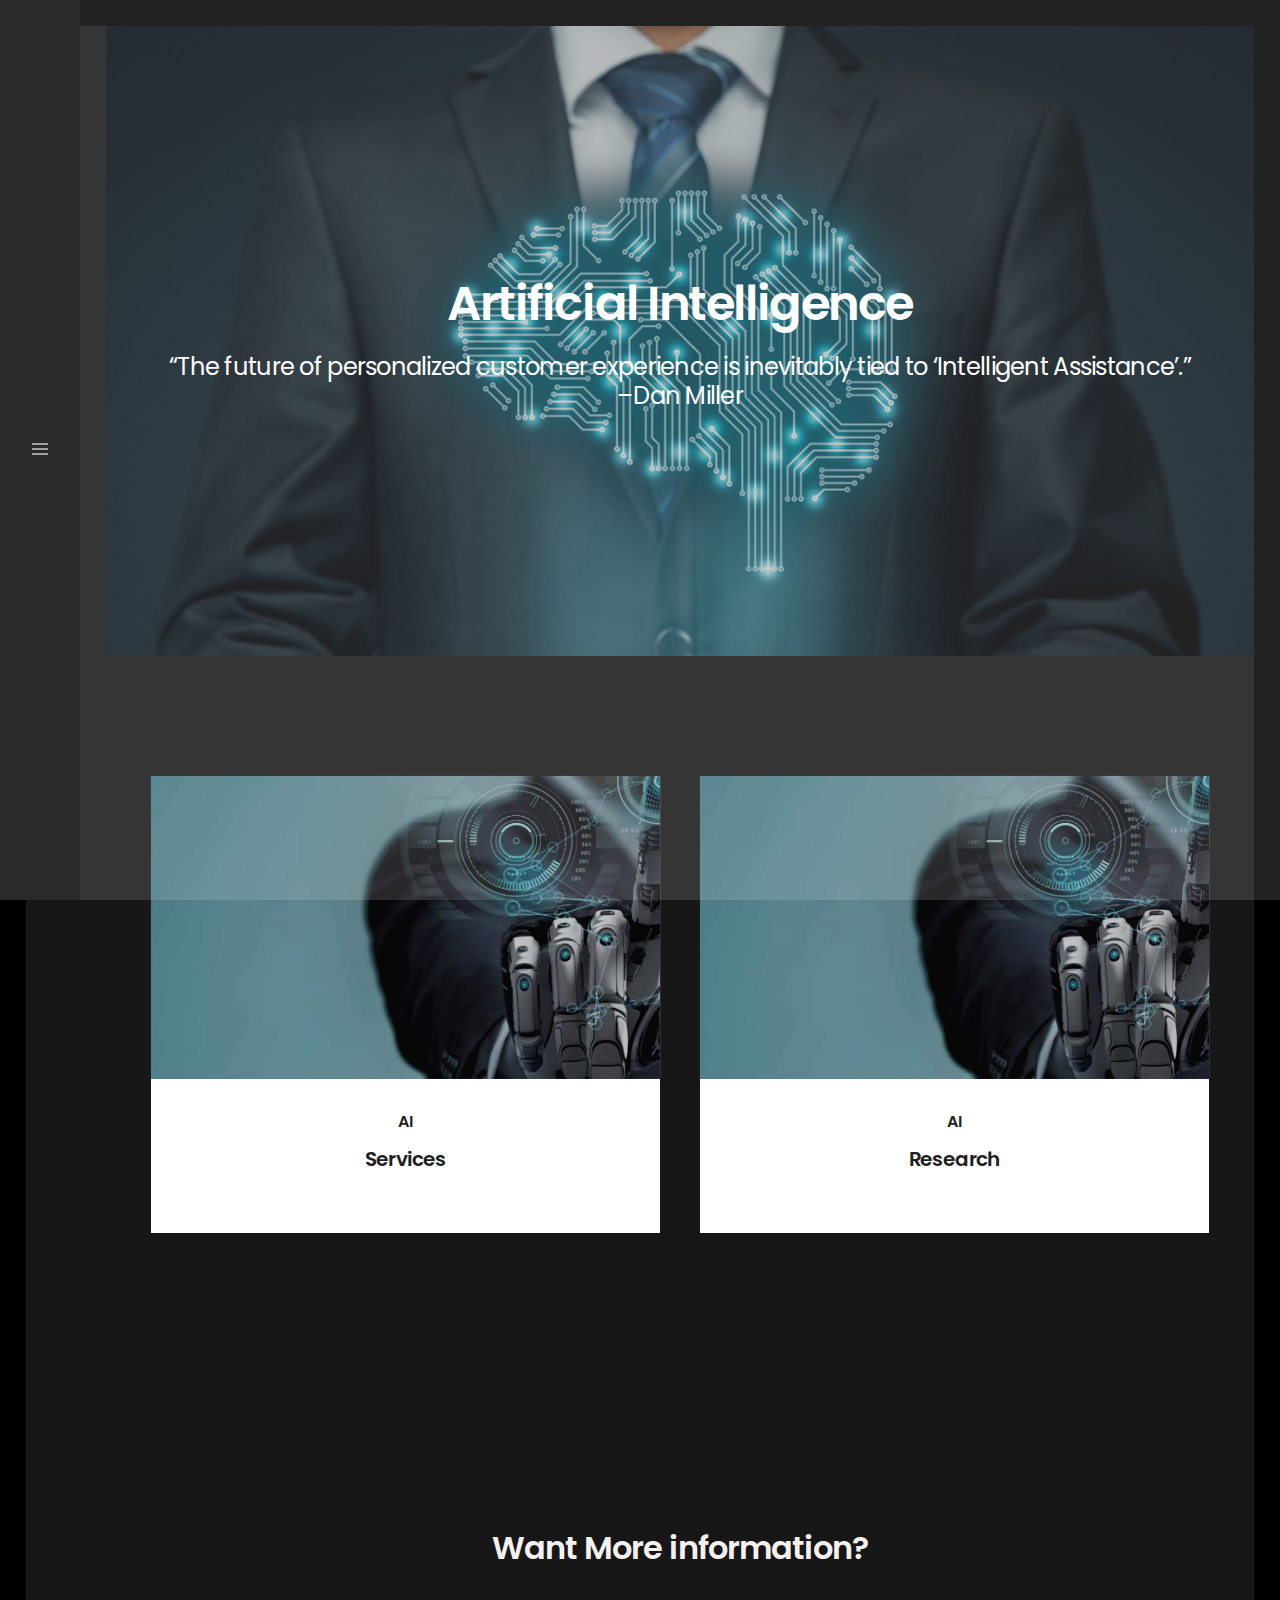
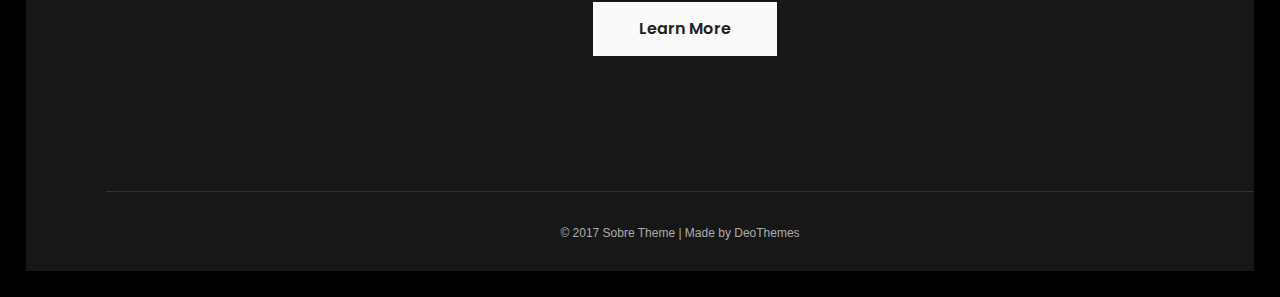
==== ai.html @ 934808de "New Updated Site 5/18/2019" ====
﻿<!DOCTYPE html>
<html lang="en">
<head>
  <title>Baltek Systems | Artificial Intelligence</title>

  <meta charset="utf-8">
  <!--[if IE]><meta http-equiv='X-UA-Compatible' content='IE=edge,chrome=1'><![endif]-->
  <meta name="viewport" content="width=device-width, initial-scale=1, maximum-scale=1">
  <meta name="description" content="">
  
  <!-- Google Fonts -->
  <link href='https://fonts.googleapis.com/css?family=Poppins:400,600%7CHind:400,400i,700' rel='stylesheet'>

  <!-- Css -->
  <link rel="stylesheet" href="css/bootstrap.min.css" />
  <link rel="stylesheet" href="css/font-icons.css" />
  <link rel="stylesheet" href="css/sliders.css" />
  <link rel="stylesheet" href="css/style.css" />
  <link rel="stylesheet" href="css/flip.css" />
  <link rel="stylesheet" href="css/banner.css"/>
  <!-- Favicons -->
  <link rel="shortcut icon" href="img/favicon.ico">
  <link rel="apple-touch-icon" href="img/apple-touch-icon.png">
  <link rel="apple-touch-icon" sizes="72x72" href="img/apple-touch-icon-72x72.png">
  <link rel="apple-touch-icon" sizes="114x114" href="img/apple-touch-icon-114x114.png">

</head>

<body class="relative dark">

  <!-- Preloader -->
  <div class="loader-mask">
    <div class="loader"></div>
  </div>
  
  <!-- Navigation -->
  <header class="nav-type-1">
    <nav class="navbar">
      <div class="header-wrap relative">

        <div class="navbar-header">
          <button type="button" class="navbar-toggle" data-toggle="collapse" data-target="#navbar-collapse">
            <span class="sr-only">Toggle navigation</span>
            <span class="icon-bar"></span>
            <span class="icon-bar"></span>
            <span class="icon-bar"></span>
          </button>

          <!-- Logo -->
          <div class="logo-container">
            <div class="logo-wrap">
              <a href="index.html">
                <img class="logo" src="img/baltekdark.png" alt="logo">
              </a>
            </div>
          </div>
        </div> <!-- end navbar-header -->

        <div class="nav-wrap">
          <div class="collapse navbar-collapse" id="navbar-collapse">
            
            <ul class="nav navbar-nav">

              <!--li class="nav-item-toggle active">
                <a href="#">Services</a>
                <ul class="nav-item-submenu"-->
                  <li><a href="index_Baltek.html">Home</a></li>
                  <li><a href="rpa.html">Process Automation</a></li>
                  <li><a href="SysEng.html">Systems & Software</a></li>
                  <!--li><a href="SoftEng.html">Software Engineering</a></li-->
                  <li><a href="Block.html">Block Chain</a></li>
                  <li><a href="IoT.html">IoT</a></li>
            <!--</ul>
              </li>  -->
              
              
              
            </ul>
          </div>
        </div> <!-- end nav-wrap -->

        <!-- Social icons -->
        <div class="social-icons nobase dark clearfix hidden-sm hidden-xs">
          <a href="#"><i class="ui-instagram"></i></a>
          <a href="#"><i class="ui-facebook"></i></a>            
          <a href="#"><i class="ui-twitter"></i></a>
          <a href="#"><i class="ui-vimeo"></i></a>
        </div>
        
      </div> <!-- end header wrap -->


      <!-- Nav trigger -->
      <div id="nav-trigger">
        <div id="nav-icon">
          <div class="nav-icon-inner">
            <div id="nav-icon-trigger" class="nav-icon-trigger">
              <span></span>
              <span></span>
              <span></span>
              <span></span>
            </div>
          </div>
        </div>
      </div> <!-- end nav trigger -->

    </nav> <!-- end navbar -->
  </header>

  <!-- Main -->
  <main class="main-wrapper oh pl-80">

    <!-- Page Title -->
    <section class="page-title text-center" style="background-image: url(img/ai.jpg);">
      <!--canvas></canvas>
<div class="banner"-->
      <div class="container relative clearfix">
        <div class="title-holder">
          <div class="title-text">
            <h1>Artificial Intelligence</h1>
            <h2 class="subheading">“The future of personalized customer experience is inevitably tied to ‘Intelligent Assistance’.” <br>
              –Dan Miller</h2>
          </div>
        </div>
      </div>
    <!--/div-->
  
    </section> <!-- end page title -->
    

    <section class="section-wrap">
      <div class="container-fluid semi-fluid">      
        <div class="row blog-content">

          <div id="isotope-grid" class="works-grid grid-2-col gutter">

            <!--article class="work-item">
              <div class="entry-item">
                <div class="entry-img">
                  <a href="blog-single.html" class="hover-scale">
                    <img src="img/rpa.jpg" alt="">
                  </a>
                </div>
                <div class="entry-wrap">
                  <div class="entry">
                    <div class="entry-meta">
                      <h6 href="#" >AI</h6>
                    </div>
                    <h2 class="entry-title"><a href="blog-single.html">Products</p>
                  </div>
                </div>                
              </div>
            </article--> <!-- end post -->

            <article class="work-item">
              <div class="entry-item">
                <div class="flip-3d">
                  <figure>
                    <img src="img/rpa.jpg" alt>
                   <figcaption>Services</figcaption>
                  </figure>
                </div>
                <div class="entry-wrap">
                  <div class="entry">
                    <div class="entry-meta">
                      <h6 href="#" >AI</h6>
                    </div>
                    <h2 class="entry-title"><a href="blog-single.html">Services</p>
                  </div>
                </div>               
              </div>
            </article> <!-- end post -->

            <article class="work-item">
              <div class="entry-item">
                <div class="flip-3d">
                  <figure>
                    <img src="img/rpa.jpg" alt>
                   <figcaption>Research</figcaption>
                  </figure>
                </div>
                <div class="entry-wrap">
                  <div class="entry">
                    <div class="entry-meta">
                      <h6 href="#" >AI</h6>
                    </div>
                    <h2 class="entry-title"><a href="blog-single.html">Research</p>
                  </div>
                </div>                
              </div>
            </article> <!-- end post -->

           
          </div>

        </div>

        


      </div>
    </section>
    <!-- Intro -->
    <!--section class="section-wrap-lg intro" id="intro">
      <div class="container">
        <div class="row">

          <div class="col-md-8 col-md-offset-2 col-sm-12 text-center">
            <p class="mb-50">
              Hello, my name is Alexander Smith and I’m award-winning photographer. My passion is travelling and nature. Laudantium, totam rem aperiam, eaque ipsa quae ab illo inventore veritatis et quasi architecto beatae vitae dicta sunt explicabo. Nemo enim ipsam voluptatem quia voluptas. Nulla consequat massa quis enim. Donec pede justo, fringilla vel, aliquet nec, vulputate eget, arcu.
            </p>
            <img src="img/signature.jpg" alt="">
          </div> end col 

        </div>
      </div>
    </section--> <!-- end intro -->


    <!-- Travel Experience -->
    <!--section class="section-wrap bg-dark">

      <div class="heading-row">
        <h2 class="heading white text-center">My Travel Experience</h2>
      </div>

      <div id="photography-slider" class="flickity-slider-wrap" data-autoplay="false" data-arrows="false" data-slidedots="true">

        <div>
          <div class="work-description">
            <h3>Philippines Mountain</h3>
            <span>Nature</span>
          </div>
          <img src="img/travel_experience/1.jpg" alt="">
        </div>

        <div>
          <div class="work-description">
            <h3>Site Seeing</h3>
            <span>People</span>
          </div>
          <img src="img/travel_experience/2.jpg" alt="">
        </div> 

        <div>
          <div class="work-description">
            <h3>Sunset</h3>
            <span>Nature</span>
          </div>
          <img src="img/travel_experience/3.jpg" alt="">
        </div>

        <div>
          <div class="work-description">
            <h3>Water Falls</h3>
            <span>Nature</span>
          </div>
          <img src="img/travel_experience/4.jpg" alt="">
        </div>

        <div>
          <div class="work-description">
            <h3>Riding The Horse</h3>
            <span>Animals</span>
          </div>
          <img src="img/travel_experience/5.jpg" alt="">
        </div>
      </div>  end slider 
    </section>  end Travel Experience -->

    <!-- Gear / Services / Publications -->
    <!--section class="section-wrap pb-60">
      <div class="container">
        <div class="row">
          <div class="col-md-3 col-md-offset-1 col-sm-4 mb-60">
            <h3 class="heading mb-40">My Gear</h3>
            <ul class="list-no-dividers">
              <li>Nikon D5 (D5 ettings)</li>
              <li>Oben CT-3481 Tripod</li>
              <li>BetterBeamer</li>
              <li>PocketWizard MiniTT1</li>
            </ul>
          </div>
          <div class="col-md-3 col-md-offset-1 col-sm-4 mb-60">
            <h3 class="heading mb-40">Services</h3>
            <ul class="list-no-dividers">
              <li>Sessions</li>
              <li>Editing / Coloring</li>
              <li>Concierge Service</li>
              <li>Advertising Skills</li>
            </ul>
          </div>
          <div class="col-md-3 col-md-offset-1 col-sm-4">
            <h3 class="heading mb-40">Publications</h3>
            <ul class="list-no-dividers">
              <li><a href="#" class="underline">Nation Geographic</a></li>
              <li><a href="#" class="underline">In Response to Place</a></li>
              <li><a href="#" class="underline">From the Nature Conservancy’s</a></li>
              <li><a href="#" class="underline">Last Great Places</a></li>
            </ul>
          </div>
        </div>
      </div>
    </section> <!-- end Gear / Services / Publications  -->

    <!-- CTA -->
    <section class="section-wrap call-to-action bg-dark">
      <div class="container">
        <div class="row">
          <div class="col-md-12 text-center animated-bottom">   
            <h7>Want More information?</h7>
            <div class="cta-buttons mt-30">
              <a href="contact.html" class="btn btn-lg btn-light"><span>Learn More</span></a>
            </div>
          </div>
        </div>
      </div>
    </section> <!-- end cta -->


    <!-- Footer -->
    <footer class="footer">
      <div class="bottom-footer bg-white">
        <div class="container">
          <div class="row">
            <div class="col-sm-12 copyright text-center">
              <span>
                &copy; 2017 Sobre Theme | Made by <a href="https://deothemes.com">DeoThemes</a>
              </span>
            </div>
          </div>
        </div>
      </div>
    </footer> <!-- end footer -->



  </main> <!-- end main wrapper -->

  <!-- jQuery Scripts -->
  <script type="text/javascript" src="js/jquery.min.js"></script>
  <script type="text/javascript" src="js/bootstrap.min.js"></script>
  <script type="text/javascript" src="js/plugins.js"></script>  
  <script type="text/javascript" src="js/scripts.js"></script>
  <script type="text/javascript" src="js/banner.js"></script>
    
</body>
</html>
---- css/font-icons.css ----
@font-face {
  font-family: 'ui-icons';
  src: url('../fonts/ui-icons.eot?32897946');
  src: url('../fonts/ui-icons.eot?32897946#iefix') format('embedded-opentype'),
       url('../fonts/ui-icons.woff2?32897946') format('woff2'),
       url('../fonts/ui-icons.woff?32897946') format('woff'),
       url('../fonts/ui-icons.ttf?32897946') format('truetype'),
       url('../fonts/ui-icons.svg?32897946#ui-icons') format('svg');
  font-weight: normal;
  font-style: normal;
}
/* Chrome hack: SVG is rendered more smooth in Windozze. 100% magic, uncomment if you need it. */
/* Note, that will break hinting! In other OS-es font will be not as sharp as it could be */
/*
@media screen and (-webkit-min-device-pixel-ratio:0) {
  @font-face {
    font-family: 'ui-icons';
    src: url('../font/ui-icons.svg?32897946#ui-icons') format('svg');
  }
}
*/
 
 [class^="ui-"]:before, [class*=" ui-"]:before {
  font-family: "ui-icons";
  font-style: normal;
  font-weight: normal;
  speak: none;
 
  display: inline-block;
  text-decoration: inherit;
  width: 1em;
  margin-right: .2em;
  text-align: center;
  /* opacity: .8; */
 
  /* For safety - reset parent styles, that can break glyph codes*/
  font-variant: normal;
  text-transform: none;
 
  /* fix buttons height, for twitter bootstrap */
  line-height: 1em;
 
  /* Animation center compensation - margins should be symmetric */
  /* remove if not needed */
  margin-left: .2em;
 
  /* you can be more comfortable with increased icons size */
  /* font-size: 120%; */
 
  /* Font smoothing. That was taken from TWBS */
  -webkit-font-smoothing: antialiased;
  -moz-osx-font-smoothing: grayscale;
 
  /* Uncomment for 3D effect */
  /* text-shadow: 1px 1px 1px rgba(127, 127, 127, 0.3); */
}
 
.ui-left-arrow:before { content: '\e800'; } /* '' */
.ui-right-arrow:before { content: '\e801'; } /* '' */
.ui-vimeo:before { content: '\e802'; } /* '' */
.ui-twitter:before { content: '\f099'; } /* '' */
.ui-facebook:before { content: '\f09a'; } /* '' */
.ui-github-circled:before { content: '\f09b'; } /* '' */
.ui-linkedin:before { content: '\f0e1'; } /* '' */
.ui-angle_down:before { content: '\f107'; } /* '' */
.ui-youtube:before { content: '\f16a'; } /* '' */
.ui-instagram:before { content: '\f16d'; } /* '' */
.ui-tumblr:before { content: '\f173'; } /* '' */
.ui-dribbble:before { content: '\f17d'; } /* '' */
.ui-google:before { content: '\f1a0'; } /* '' */
.ui-reddit:before { content: '\f1a1'; } /* '' */
.ui-stumbleupon:before { content: '\f1a4'; } /* '' */
.ui-delicious:before { content: '\f1a5'; } /* '' */
.ui-behance:before { content: '\f1b4'; } /* '' */
.ui-pinterest:before { content: '\f231'; } /* '' */
---- css/sliders.css ----
/*! Flickity v2.0.5
http://flickity.metafizzy.co
---------------------------------------------- */
.flickity-enabled{position:relative}.flickity-enabled:focus{outline:0}.flickity-viewport{overflow:hidden;position:relative;height:100%}.flickity-slider{position:absolute;width:100%;height:100%}.flickity-enabled.is-draggable{-webkit-tap-highlight-color:transparent;tap-highlight-color:transparent;-webkit-user-select:none;-moz-user-select:none;-ms-user-select:none;user-select:none}.flickity-enabled.is-draggable .flickity-viewport.is-pointer-down{cursor:-webkit-grabbing;cursor:grabbing}.flickity-prev-next-button{position:absolute;top:50%;width:44px;height:44px;border:none;border-radius:50%;background:#fff;background:hsla(0,0%,100%,.75);cursor:pointer;-webkit-transform:translateY(-50%);transform:translateY(-50%)}.flickity-prev-next-button:hover{background:#fff}.flickity-prev-next-button:focus{outline:0;box-shadow:0 0 0 5px #09F}.flickity-prev-next-button:active{opacity:.6}.flickity-prev-next-button.previous{left:10px}.flickity-prev-next-button.next{right:10px}.flickity-rtl .flickity-prev-next-button.previous{left:auto;right:10px}.flickity-rtl .flickity-prev-next-button.next{right:auto;left:10px}.flickity-prev-next-button:disabled{opacity:.3;cursor:auto}.flickity-prev-next-button svg{position:absolute;left:20%;top:20%;width:60%;height:60%}.flickity-prev-next-button .arrow{fill:#333}.flickity-page-dots{position:absolute;width:100%;bottom:-25px;padding:0;margin:0;list-style:none;text-align:center;line-height:1}.flickity-rtl .flickity-page-dots{direction:rtl}.flickity-page-dots .dot{display:inline-block;width:10px;height:10px;margin:0 8px;background:#333;border-radius:50%;opacity:.25;cursor:pointer}.flickity-page-dots .dot.is-selected{opacity:1}
/*
 * jQuery FlexSlider v2.4.0
 */
@font-face{font-family:flexslider-icon;src:url(fonts/flexslider-icon.eot);src:url(fonts/flexslider-icon.eot?#iefix) format('embedded-opentype'),url(fonts/flexslider-icon.woff) format('woff'),url(fonts/flexslider-icon.ttf) format('truetype'),url(fonts/flexslider-icon.svg#flexslider-icon) format('svg');font-weight:400;font-style:normal}.flex-container a:focus,.flex-container a:hover,.flex-slider a:focus,.flex-slider a:hover{outline:0}.flex-control-nav,.flex-direction-nav,.slides,.slides>li{margin:0;padding:0;list-style:none}.flex-pauseplay span{text-transform:capitalize}.flexslider{margin:0;padding:0;background:#fff;position:relative;zoom:1;-webkit-box-shadow:'' 0 1px 4px rgba(0,0,0,.2);-moz-box-shadow:'' 0 1px 4px rgba(0,0,0,.2);-o-box-shadow:'' 0 1px 4px rgba(0,0,0,.2);box-shadow:'' 0 1px 4px rgba(0,0,0,.2)}.flexslider .slides>li{display:none;-webkit-backface-visibility:hidden}.flex-pauseplay a,.no-js .flexslider .slides>li:first-child,html[xmlns] .flexslider .slides{display:block}.flexslider .slides:after{content:"\0020";display:block;clear:both;visibility:hidden;line-height:0;height:0}* html .flexslider .slides{height:1%}.flexslider .slides{zoom:1}.flexslider .slides img{max-width:100%;max-height:100%;margin:0 auto;vertical-align:middle;height:auto;width:100%}.flex-viewport{max-height:2000px;-webkit-transition:all 1s ease;-moz-transition:all 1s ease;-ms-transition:all 1s ease;-o-transition:all 1s ease;transition:all 1s ease}.loading .flex-viewport{max-height:300px}.carousel li{margin-right:5px}.flex-direction-nav .flex-disabled{opacity:0!important;filter:alpha(opacity=0);cursor:default}.flex-pauseplay a{width:20px;height:20px;position:absolute;bottom:5px;left:10px;opacity:.8;z-index:10;overflow:hidden;cursor:pointer;color:#000}.flex-pauseplay a:before{font-family:flexslider-icon;font-size:20px;display:inline-block;content:'\f004'}.flex-pauseplay a:hover{opacity:1}.flex-pauseplay a .flex-play:before{content:'\f003'}.flex-control-nav{width:100%;position:absolute;bottom:20px;text-align:center}.flex-control-nav li{margin:0 6px;display:inline-block;zoom:1}.flex-control-paging li a{width:10px;height:10px;display:block;background:0 0;cursor:pointer;text-indent:-9999px;border:2px solid #fff;-webkit-border-radius:20px;-moz-border-radius:20px;border-radius:20px;opacity:.5}.flex-control-paging li a:hover{opacity:1}.flex-control-paging li a.flex-active{background:#000;background:rgba(255,255,255,1);cursor:default;opacity:1}.flex-control-thumbs{margin:5px 0 0;position:static;overflow:hidden}.flex-control-thumbs li{width:25%;float:left;margin:0}.flex-control-thumbs img{width:100%;height:auto;display:block;opacity:.7;cursor:pointer;-webkit-transition:all 1s ease;-moz-transition:all 1s ease;-ms-transition:all 1s ease;-o-transition:all 1s ease;transition:all 1s ease}.flex-control-thumbs img:hover{opacity:1}.flex-control-thumbs .flex-active{opacity:1;cursor:default}@media screen and (max-width:860px){.flex-direction-nav .flex-prev{opacity:1;left:10px}.flex-direction-nav .flex-next{opacity:1;right:10px}}
---- css/style.css ----
/*-------------------------------------------------------*/
/* Table of Content

1. General
2. Typography
3. Navigation
4. Layout
5. Blog
6. Portfolio
7. Shortcodes
8. Footer
9. Responsive

/*-------------------------------------------------------*/
/*-------------------------------------------------------*/
/* General
/*-------------------------------------------------------*/
.clearfix {
  *zoom: 1;
}

.clearfix:before, .clearfix:after {
  display: table;
  line-height: 0;
  content: "";
}

.clearfix:after {
  clear: both;
}

.clear {
  clear: both;
}

.oh {
  overflow: hidden;
}

.ov {
  overflow: visible;
}

.relative {
  position: relative;
}

.section-wrap {
  padding: 120px 0;
  overflow: hidden;
  background-attachment: fixed;
  background-size: cover;
}

.section-wrap-lg {
  padding: 170px 0;
}

.section-wrap-md {
  padding: 100px 0;
}

.main-container {
  margin: auto;
}

@media (min-width: 1600px) {
  .grid-1440 .main-container,
  .grid-1440 .container {
    width: 1440px;
  }
}

.mobile section {
  background-attachment: scroll !important;
}

.bg-dark {
  background-color: #171717;
}

.bg-light {
  background-color: #fafafa;
}

.bg-white {
  background-color: #fff;
}

.bg-color {
  background-color: #23abc4;
}

.white {
  color: #fff;
}

.static {
  position: static;
}

.block {
  display: block;
}

.left {
  float: left;
}

.right {
  float: right;
}

.valign {
  position: absolute;
  top: 50%;
  -webkit-transform: translateY(-50%);
  -moz-transform: translateY(-50%);
  -ms-transform: translateY(-50%);
  -o-transform: translateY(-50%);
  transform: translateY(-50%);
}

.container-fluid.semi-fluid {
  padding: 0 40px;
}

.img-fw {
  width: 100%;
}

.uppercase {
  text-transform: uppercase;
  letter-spacing: 0.02em;
}

.last {
  margin-bottom: 0 !important;
}

@media (max-width: 991px) {
  .md-text-center {
    text-align: center;
  }
}

@media (max-width: 767px) {
  .sm-text-center {
    text-align: center;
  }
}

@media (max-width: 480px) {
  .xs-text-center {
    text-align: center;
  }
}

img.alignleft {
  float: left;
  margin: 10px 20px 10px 0;
}

img.alignright {
  float: right;
  margin: 10px 0 10px 20px;
}

.animation-wrap {
  overflow: hidden;
}

::-moz-selection {
  color: #fff;
  background-color: #171717;
}

::-webkit-selection {
  color: #fff;
  background-color: #171717;
}

::selection {
  color: #fff;
  background-color: #171717;
}

:focus {
  outline: none;
}

body {
  margin: 0;
  padding: 0;
  font-family: "Hind", sans-serif;
  font-size: 17px;
  line-height: 1.5;
  -font-smoothing: antialiased;
  -webkit-font-smoothing: antialiased;
  -moz-font-smoothing: antialiased;
  /*background: #fff;*/
  background: #171717;
  outline: 0;
  overflow-x: hidden;
  overflow-y: auto;
  color: #929292;
}

body img {
  border: none;
  max-width: 100%;
  -webkit-user-select: none;
  -khtml-user-select: none;
  -moz-user-select: none;
  -o-user-select: none;
  user-select: none;
}

video {
  height: 100%;
  width: 100%;
}

iframe {
  border: 0;
}

/*-------------------------------------------------------*/
/* Preloader
/*-------------------------------------------------------*/
.loader-mask {
  position: fixed;
  top: 0;
  left: 0;
  right: 0;
  bottom: 0;
  background-color: #fff;
  z-index: 99999;
}

.loader {
  position: absolute;
  left: 50%;
  top: 50%;
  font-size: 5px;
  width: 5em;
  height: 5em;
  margin: -25px 0 0 -25px;
  text-indent: -9999em;
  border-top: 0.5em solid #2b2b2b;
  border-right: 0.5em solid rgba(245, 245, 245, 0.5);
  border-bottom: 0.5em solid rgba(245, 245, 245, 0.5);
  border-left: 0.5em solid rgba(245, 245, 245, 0.5);
  -webkit-transform: translateZ(0);
  -ms-transform: translateZ(0);
  transform: translateZ(0);
  -webkit-animation: load8 1.1s infinite linear;
  animation: load8 1.1s infinite linear;
}

.loader,
.loader:after {
  border-radius: 50%;
  width: 10em;
  height: 10em;
}

@-webkit-keyframes load8 {
  0% {
    -webkit-transform: rotate(0deg);
    transform: rotate(0deg);
  }
  100% {
    -webkit-transform: rotate(360deg);
    transform: rotate(360deg);
  }
}

@keyframes load8 {
  0% {
    -webkit-transform: rotate(0deg);
    transform: rotate(0deg);
  }
  100% {
    -webkit-transform: rotate(360deg);
    transform: rotate(360deg);
  }
}

/* Scroll Down icon
-------------------------------------------------------*/
.scroll-down {
  font-size: 16px;
  width: 38px;
  height: 38px;
  background-color: rgba(255, 255, 255, 0.2);
  text-align: center;
  line-height: 38px;
  z-index: 50 !important;
  position: absolute;
  bottom: 40px;
  left: 50%;
  margin-left: -19px;
  border-radius: 50%;
}

.scroll-down.bottom-140 {
  bottom: 140px;
}

@media only screen and (max-width: 767px) {
  .scroll-down.bottom-140 {
    bottom: 80px;
  }
}

.scroll-down a {
  line-height: 38px;
  position: relative;
  z-index: 50 !important;
}

.scroll-down i {
  color: #fff;
  -webkit-animation: scroll-down-icon 1s infinite;
  -moz-animation: scroll-down-icon 1s infinite;
  -o-animation: scroll-down-icon 1s infinite;
  animation: scroll-down-icon 1s infinite;
  position: absolute;
  left: 13px;
  font-size: 20px;
}

@-webkit-keyframes scroll-down-icon {
  0% {
    bottom: 3px;
  }
  50% {
    bottom: 8px;
  }
  100% {
    bottom: 3px;
  }
}

@-moz-keyframes scroll-down-icon {
  0% {
    bottom: 3px;
  }
  50% {
    bottom: 8px;
  }
  100% {
    bottom: 3px;
  }
}

@-o-keyframes scroll-down-icon {
  0% {
    bottom: 3px;
  }
  50% {
    bottom: 8px;
  }
  100% {
    bottom: 3px;
  }
}

@keyframes scroll-down-icon {
  0% {
    bottom: 3px;
  }
  50% {
    bottom: 8px;
  }
  100% {
    bottom: 3px;
  }
}

.row.row-4 {
  margin: 0 -2px;
}

.row.row-4 > div {
  padding: 0 2px;
}

.row.row-10 {
  margin: 0 -5px;
}

.row.row-10 > div {
  padding: 0 5px;
}

.row.row-12 {
  margin: 0 -6px;
}

.row.row-12 > div {
  padding: 0 6px;
}

.row.row-16 {
  margin: 0 -8px;
}

.row.row-16 > div {
  padding: 0 8px;
}

.row.row-20 {
  margin: 0 -10px;
}

.row.row-20 > div {
  padding: 0 10px;
}

/* Magnific Popup
-------------------------------------------------------*/
.mfp-bg, .mfp-wrap {
  position: fixed;
  left: 0;
  top: 0;
}

.mfp-bg, .mfp-container, .mfp-wrap {
  height: 100%;
  width: 100%;
}

.mfp-container:before, .mfp-figure:after {
  content: '';
}

.mfp-bg {
  z-index: 1250;
  overflow: hidden;
  background: #0b0b0b;
  opacity: .8;
  filter: alpha(opacity=80);
}

.mfp-wrap {
  z-index: 1251;
  outline: 0 !important;
  -webkit-backface-visibility: hidden;
}

.mfp-container {
  text-align: center;
  position: absolute;
  left: 0;
  top: 0;
  padding: 0 8px;
  -webkit-box-sizing: border-box;
  -moz-box-sizing: border-box;
  box-sizing: border-box;
}

.mfp-container:before {
  display: inline-block;
  height: 100%;
  vertical-align: middle;
}

.mfp-align-top .mfp-container:before {
  display: none;
}

.mfp-content {
  position: relative;
  display: inline-block;
  vertical-align: middle;
  margin: 0 auto;
  text-align: left;
  z-index: 1045;
}

.mfp-close, .mfp-preloader {
  text-align: center;
  position: absolute;
}

.mfp-ajax-holder .mfp-content, .mfp-inline-holder .mfp-content {
  width: 100%;
  cursor: auto;
}

.mfp-ajax-cur {
  cursor: progress;
}

.mfp-zoom-out-cur, .mfp-zoom-out-cur .mfp-image-holder .mfp-close {
  cursor: -moz-zoom-out;
  cursor: -webkit-zoom-out;
  cursor: zoom-out;
}

.mfp-zoom {
  cursor: pointer;
  cursor: -webkit-zoom-in;
  cursor: -moz-zoom-in;
  cursor: zoom-in;
}

.mfp-auto-cursor .mfp-content {
  cursor: auto;
}

.mfp-arrow, .mfp-close, .mfp-counter, .mfp-preloader {
  -webkit-user-select: none;
  -moz-user-select: none;
  user-select: none;
}

.mfp-loading.mfp-figure {
  display: none;
}

.mfp-hide {
  display: none !important;
}

.mfp-preloader {
  color: #CCC;
  top: 50%;
  width: auto;
  margin-top: -.8em;
  left: 8px;
  right: 8px;
  z-index: 1044;
}

.mfp-preloader a {
  color: #CCC;
}

.mfp-close, .mfp-preloader a:hover {
  color: #FFF;
}

.mfp-s-error .mfp-content, .mfp-s-ready .mfp-preloader {
  display: none;
}

button.mfp-arrow, button.mfp-close {
  overflow: visible;
  cursor: pointer;
  background: 0 0;
  border: 0;
  -webkit-appearance: none;
  display: block;
  outline: 0;
  padding: 0;
  z-index: 1046;
  -webkit-box-shadow: none;
  box-shadow: none;
}

button::-moz-focus-inner {
  padding: 0;
  border: 0;
}

.mfp-close {
  width: 44px;
  height: 44px;
  line-height: 44px;
  right: 0;
  top: 0;
  text-decoration: none;
  opacity: .65;
  filter: alpha(opacity=65);
  padding: 0 0 18px 10px;
  font-style: normal;
  font-size: 28px;
  font-family: Arial,Baskerville,monospace;
}

.mfp-close:focus, .mfp-close:hover {
  opacity: 1;
  filter: alpha(opacity=100);
}

.mfp-close:active {
  top: 1px;
}

.mfp-close-btn-in .mfp-close {
  color: #333;
}

.mfp-iframe-holder .mfp-close, .mfp-image-holder .mfp-close {
  color: #FFF;
  right: -6px;
  text-align: right;
  padding-right: 6px;
  width: 100%;
}

.mfp-counter {
  position: absolute;
  top: 0;
  right: 0;
  color: #CCC;
  font-size: 12px;
  line-height: 18px;
  white-space: nowrap;
}

.mfp-figure, img.mfp-img {
  line-height: 0;
}

.mfp-arrow {
  position: absolute;
  opacity: .65;
  filter: alpha(opacity=65);
  margin: -55px 0 0;
  top: 50%;
  padding: 0;
  width: 90px;
  height: 110px;
  -webkit-tap-highlight-color: transparent;
}

.mfp-arrow:active {
  margin-top: -54px;
}

.mfp-arrow:focus, .mfp-arrow:hover {
  opacity: 1;
  filter: alpha(opacity=100);
}

.mfp-arrow .mfp-a, .mfp-arrow .mfp-b, .mfp-arrow:after, .mfp-arrow:before {
  content: '';
  display: block;
  width: 0;
  height: 0;
  position: absolute;
  left: 0;
  top: 0;
  margin-top: 35px;
  margin-left: 35px;
  border: inset transparent;
}

.mfp-arrow .mfp-a, .mfp-arrow:after {
  border-top-width: 13px;
  border-bottom-width: 13px;
  top: 8px;
}

.mfp-arrow .mfp-b, .mfp-arrow:before {
  border-top-width: 21px;
  border-bottom-width: 21px;
  opacity: .7;
}

.mfp-arrow-left {
  left: 0;
}

.mfp-arrow-left .mfp-a, .mfp-arrow-left:after {
  border-right: 17px solid #FFF;
  margin-left: 31px;
}

.mfp-arrow-left .mfp-b, .mfp-arrow-left:before {
  margin-left: 25px;
  border-right: 27px solid #3F3F3F;
}

.mfp-arrow-right {
  right: 0;
}

.mfp-arrow-right .mfp-a, .mfp-arrow-right:after {
  border-left: 17px solid #FFF;
  margin-left: 39px;
}

.mfp-arrow-right .mfp-b, .mfp-arrow-right:before {
  border-left: 27px solid #3F3F3F;
}

.mfp-iframe-holder {
  padding-top: 40px;
  padding-bottom: 40px;
}

.mfp-iframe-holder .mfp-content {
  line-height: 0;
  width: 100%;
  max-width: 900px;
}

.mfp-image-holder .mfp-content, img.mfp-img {
  max-width: 100%;
}

.mfp-iframe-holder .mfp-close {
  top: -40px;
}

.mfp-iframe-scaler {
  width: 100%;
  height: 0;
  overflow: hidden;
  padding-top: 56.25%;
}

.mfp-iframe-scaler iframe {
  position: absolute;
  display: block;
  top: 0;
  left: 0;
  width: 100%;
  height: 100%;
  box-shadow: 0 0 8px rgba(0, 0, 0, 0.6);
  background: #000;
}

.mfp-figure:after, img.mfp-img {
  width: auto;
  height: auto;
  display: block;
}

img.mfp-img {
  -webkit-box-sizing: border-box;
  -moz-box-sizing: border-box;
  box-sizing: border-box;
  padding: 40px 0;
  margin: 0 auto;
}

.mfp-figure:after {
  position: absolute;
  left: 0;
  top: 40px;
  bottom: 40px;
  right: 0;
  z-index: -1;
  box-shadow: 0 0 8px rgba(0, 0, 0, 0.6);
  background: #444;
}

.mfp-figure small {
  color: #BDBDBD;
  display: block;
  font-size: 12px;
  line-height: 14px;
}

.mfp-figure figure {
  margin: 0;
}

.mfp-bottom-bar {
  margin-top: -36px;
  position: absolute;
  top: 100%;
  left: 0;
  width: 100%;
  cursor: auto;
}

.mfp-title {
  text-align: left;
  line-height: 18px;
  color: #F3F3F3;
  word-wrap: break-word;
  padding-right: 36px;
}

.mfp-gallery .mfp-image-holder .mfp-figure {
  cursor: pointer;
}

@media screen and (max-width: 800px) and (orientation: landscape), screen and (max-height: 300px) {
  .mfp-img-mobile .mfp-image-holder {
    padding-left: 0;
    padding-right: 0;
  }
  .mfp-img-mobile img.mfp-img {
    padding: 0;
  }
  .mfp-img-mobile .mfp-figure:after {
    top: 0;
    bottom: 0;
  }
  .mfp-img-mobile .mfp-figure small {
    display: inline;
    margin-left: 5px;
  }
  .mfp-img-mobile .mfp-bottom-bar {
    background: rgba(0, 0, 0, 0.6);
    bottom: 0;
    margin: 0;
    top: auto;
    padding: 3px 5px;
    position: fixed;
    -webkit-box-sizing: border-box;
    -moz-box-sizing: border-box;
    box-sizing: border-box;
  }
  .mfp-img-mobile .mfp-bottom-bar:empty {
    padding: 0;
  }
  .mfp-img-mobile .mfp-counter {
    right: 5px;
    top: 3px;
  }
  .mfp-img-mobile .mfp-close {
    top: 0;
    right: 0;
    width: 35px;
    height: 35px;
    line-height: 35px;
    background: rgba(0, 0, 0, 0.6);
    position: fixed;
    text-align: center;
    padding: 0;
  }
}

@media all and (max-width: 900px) {
  .mfp-arrow {
    -webkit-transform: scale(0.75);
    transform: scale(0.75);
  }
  .mfp-arrow-left {
    -webkit-transform-origin: 0;
    transform-origin: 0;
  }
  .mfp-arrow-right {
    -webkit-transform-origin: 100%;
    transform-origin: 100%;
  }
  .mfp-container {
    padding-left: 6px;
    padding-right: 6px;
  }
}

.mfp-ie7 .mfp-img {
  padding: 0;
}

.mfp-ie7 .mfp-bottom-bar {
  width: 600px;
  left: 50%;
  margin-left: -300px;
  margin-top: 5px;
  padding-bottom: 5px;
}

.mfp-ie7 .mfp-container {
  padding: 0;
}

.mfp-ie7 .mfp-content {
  padding-top: 44px;
}

.mfp-ie7 .mfp-close {
  top: 0;
  right: 0;
  padding-top: 0;
}

.mfp-with-zoom .mfp-container,
.mfp-with-zoom.mfp-bg {
  opacity: 0;
  -webkit-backface-visibility: hidden;
  /* ideally, transition speed should match zoom duration */
  -webkit-transition: all 0.3s ease-out;
  -moz-transition: all 0.3s ease-out;
  -o-transition: all 0.3s ease-out;
  transition: all 0.3s ease-out;
}

.mfp-with-zoom.mfp-ready .mfp-container {
  opacity: 1;
}

.mfp-with-zoom.mfp-ready.mfp-bg {
  opacity: 0.8;
}

.mfp-with-zoom.mfp-removing .mfp-container,
.mfp-with-zoom.mfp-removing.mfp-bg {
  opacity: 0;
}

/* Row multiple items
-------------------------------------------------------*/
.items-grid .col-xs-6:nth-child(2n + 3) {
  clear: left;
}

.items-grid .col-xs-4:nth-child(3n + 4) {
  clear: left;
}

.items-grid .col-xs-3:nth-child(4n + 5) {
  clear: left;
}

.items-grid .col-xs-2:nth-child(6n + 7) {
  clear: left;
}

.items-grid .col-xs-1:nth-child(12n + 13) {
  clear: left;
}

@media (min-width: 768px) {
  .items-grid .col-xs-6:nth-child(2n + 3) {
    clear: none;
  }
  .items-grid .col-xs-4:nth-child(3n + 4) {
    clear: none;
  }
  .items-grid .col-xs-3:nth-child(4n + 5) {
    clear: none;
  }
  .items-grid .col-xs-2:nth-child(6n + 7) {
    clear: none;
  }
  .items-grid .col-xs-1:nth-child(12n + 13) {
    clear: none;
  }
  .items-grid .col-sm-6:nth-child(2n + 3) {
    clear: left;
  }
  .items-grid .col-sm-4:nth-child(3n + 4) {
    clear: left;
  }
  .items-grid .col-sm-3:nth-child(4n + 5) {
    clear: left;
  }
  .items-grid .col-sm-2:nth-child(6n + 7) {
    clear: left;
  }
  .items-grid .col-sm-1:nth-child(12n + 13) {
    clear: left;
  }
}

@media (min-width: 992px) {
  .items-grid .col-sm-6:nth-child(2n + 3) {
    clear: none;
  }
  .items-grid .col-sm-4:nth-child(3n + 4) {
    clear: none;
  }
  .items-grid .col-sm-3:nth-child(4n + 5) {
    clear: none;
  }
  .items-grid .col-sm-2:nth-child(6n + 7) {
    clear: none;
  }
  .items-grid .col-sm-1:nth-child(12n + 13) {
    clear: none;
  }
  .items-grid .col-md-6:nth-child(2n + 3) {
    clear: left;
  }
  .items-grid .col-md-4:nth-child(3n + 4) {
    clear: left;
  }
  .items-grid .col-md-3:nth-child(4n + 5) {
    clear: left;
  }
  .items-grid .col-md-2:nth-child(6n + 7) {
    clear: left;
  }
  .items-grid .col-md-1:nth-child(12n + 13) {
    clear: left;
  }
}

@media (min-width: 1200px) {
  .items-grid .col-md-6:nth-child(2n + 3) {
    clear: none;
  }
  .items-grid .col-md-4:nth-child(3n + 4) {
    clear: none;
  }
  .items-grid .col-md-3:nth-child(4n + 5) {
    clear: none;
  }
  .items-grid .col-md-2:nth-child(6n + 7) {
    clear: none;
  }
  .items-grid .col-md-1:nth-child(12n + 13) {
    clear: none;
  }
  .items-grid .col-lg-6:nth-child(2n + 3) {
    clear: left;
  }
  .items-grid .col-lg-4:nth-child(3n + 4) {
    clear: left;
  }
  .items-grid .col-lg-3:nth-child(4n + 5) {
    clear: left;
  }
  .items-grid .col-lg-2:nth-child(6n + 7) {
    clear: left;
  }
  .items-grid .col-lg-1:nth-child(12n + 13) {
    clear: left;
  }
}

/* 5 columns
-------------------------------------------------------*/
.col-xs-5ths,
.col-sm-5ths,
.col-md-5ths,
.col-lg-5ths {
  position: relative;
  min-height: 1px;
  padding-right: 10px;
  padding-left: 10px;
}

.col-xs-5ths {
  width: 20%;
  float: left;
}

@media (min-width: 767px) {
  .col-sm-5ths {
    width: 20%;
    float: left;
  }
}

@media (min-width: 992px) {
  .col-md-5ths {
    width: 20%;
    float: left;
  }
}

@media (min-width: 1200px) {
  .col-lg-5ths {
    width: 20%;
    float: left;
  }
}

/* Hover Overlays
-------------------------------------------------------*/
.hover-overlay {
  content: '';
  display: block;
  position: absolute;
  top: 0;
  width: 100%;
  height: 100%;
  opacity: 0;
  visibility: hidden;
  -webkit-transition: all 0.3s ease-in-out;
  -moz-transition: all 0.3s ease-in-out;
  -ms-transition: all 0.3s ease-in-out;
  -o-transition: all 0.3s ease-in-out;
  transition: all 0.3s ease-in-out;
}

.hover-overlay.light {
  background-color: rgba(255, 255, 255, 0.9);
}

.hover-trigger:hover .hover-overlay {
  opacity: 1;
  visibility: visible;
}

[data-overlay="1"] {
  background-color: rgba(25, 25, 25, 0.1);
}

[data-overlay="2"] {
  background-color: rgba(25, 25, 25, 0.2);
}

[data-overlay="3"] {
  background-color: rgba(25, 25, 25, 0.3);
}

[data-overlay="4"] {
  background-color: rgba(25, 25, 25, 0.4);
}

[data-overlay="5"] {
  background-color: rgba(25, 25, 25, 0.5);
}

[data-overlay="6"] {
  background-color: rgba(25, 25, 25, 0.6);
}

[data-overlay="7"] {
  background-color: rgba(25, 25, 25, 0.7);
}

[data-overlay="8"] {
  background-color: rgba(25, 25, 25, 0.8);
}

[data-overlay="9"] {
  background-color: rgba(25, 25, 25, 0.9);
}

[data-overlay="10"] {
  background-color: #191919;
}

/* List Items
-------------------------------------------------------*/
.list-dividers > li {
  position: relative;
  padding: 9px 0;
  border-bottom: 1px solid #eaeaea;
}

.list-no-dividers > li {
  position: relative;
  padding: 7px 0 !important;
}

/*-------------------------------------------------------*/
/* Typography
/*-------------------------------------------------------*/
ul {
  list-style: none;
  margin: 0;
  padding: 0;
}

h1, h2, h3, h4, h5, h6 {
  font-family: "Poppins", sans-serif;
  margin-top: 0;
  color: #212121;
  font-weight: 600;
  letter-spacing: -0.03em;
  line-height: 1.2;
}

h1 {
  font-size: 32px;
}

h2 {
  font-size: 28px;
}

h3 {
  font-size: 24px;
}

h4 {
  font-size: 20px;
}

h5 {
  font-size: 18px;
}

h6 {
  font-size: 16px;
}

h7 {
  font-family: "Poppins", sans-serif;
  margin-top: 0;
  color: #f5f1f1;
  font-weight: 600;
  letter-spacing: -0.03em;
  line-height: 1.2;
  font-size: 32px;
}

h1 > a, h2 > a, h3 > a, h4 > a, h5 > a, h6 > a {
  color: inherit;
}

h1 small, h2 small, h3 small, h4 small, h5 small, h6 small {
  color: #212121;
  font-size: 85%;
  font-weight: bold;
}

.heading {
  position: relative;
  margin-bottom: 0;
}

.heading.large {
  font-size: 42px;
}

.heading-row {
  margin-bottom: 70px;
}

a {
  text-decoration: none;
  color: #000;
  outline: none;
  -webkit-transition: color 0.1s ease-in-out;
  -moz-transition: color 0.1s ease-in-out;
  -ms-transition: color 0.1s ease-in-out;
  -o-transition: color 0.1s ease-in-out;
  transition: color 0.1s ease-in-out;
}

a:hover, a:focus {
  text-decoration: none;
  color: #171717;
  outline: none;
}

.underline {
  border-bottom: 1px solid #eaeaea;
}

.underline:hover {
  border-color: #171717;
}

b, strong {
  color: #212121;
}

.lead-heading.white strong {
  color: #fff;
}

p {
  font-size: 17px;
  color: #929292;
  font-weight: normal;
  line-height: 31px;
}

.list-inline {
  margin: 0;
}

.bottom-line:after {
  content: "";
  display: block;
  width: 50px;
  border-bottom: 3px solid #23abc4;
  margin: 22px auto 0;
  z-index: 1;
  position: relative;
}

.bottom-line.left-align:after {
  margin: 22px auto 22px 0;
}

.bottom-line.grey:after {
  border-color: #e4e4e4;
}

.bottom-line.full-grey:after {
  width: 100%;
  border-color: #eaeaea;
  margin-top: 16px;
}

@media (min-width: 768px) {
  .lead {
    font-size: 18px;
  }
}

.lead {
  margin-bottom: 10px;
  font-size: 18px;
  font-weight: 400;
  line-height: 30px;
}

p.large {
  font-size: 120%;
  line-height: 1.8;
}

.fsz-50 {
  font-size: 50px;
}

.fsz-16 {
  font-size: 16px;
}

blockquote {
  padding: 10px 0 10px 40px;
  margin: 0;
  border-left: 3px solid #e5e5e5;
}

blockquote > p {
  font-size: 17px;
  line-height: 30px;
  font-family: "Poppins", sans-serif;
  margin-bottom: 7px !important;
  color: #929292;
  position: relative;
}

blockquote > span {
  color: #212121;
  font-size: 14px;
}

.highlight {
  padding: 3px 5px;
  color: #fff;
  background-color: #23abc4;
}

.list li {
  line-height: 24px;
  position: relative;
}

.list li i {
  line-height: 21px;
}

.bullets li,
.arrows li,
.checks li,
.numbers li {
  margin-bottom: 20px;
  color: #929292;
}

.bullets li {
  padding-left: 15px;
}

.bullets li:before {
  content: "\2022";
  font-size: 18px;
  position: absolute;
  left: 0;
  color: #23abc4;
}

.arrows i {
  margin-right: 5px;
}

.arrows i,
.checks i {
  color: #23abc4;
}

.checks i {
  font-size: 12px;
  margin-right: 7px;
  vertical-align: middle;
}

ol.numbers {
  padding-left: 20px;
}

.section-columns p {
  margin-bottom: 40px;
}

/*-------------------------------------------------------*/
/* Navigation
/*-------------------------------------------------------*/
@media (max-width: 991px) {
  .navbar-header {
    float: none;
  }
  .navbar-left, .navbar-nav, .navbar-right {
    float: none !important;
  }
  .navbar-toggle {
    display: block;
  }
  .navbar-collapse {
    border-top: 1px solid transparent;
    box-shadow: inset 0 1px 0 rgba(255, 255, 255, 0.1);
  }
  .navbar-fixed-top {
    top: 0;
    border-width: 0 0 1px;
  }
  .navbar-collapse.collapse {
    display: none !important;
  }
  .navbar-nav {
    margin-top: 7.5px;
  }
  .navbar-nav > li {
    float: none;
  }
  .navbar-nav > li > a {
    padding-top: 10px;
    padding-bottom: 10px;
  }
  .collapse.in {
    display: block !important;
  }
  .navbar-nav .open .dropdown-menu {
    position: static;
    float: none;
    width: auto;
    margin-top: 0;
    background-color: transparent;
    border: 0;
    -webkit-box-shadow: none;
    box-shadow: none;
  }
}

.navbar {
  margin-bottom: 0;
  height: 100%;
  border: none;
  min-height: 60px;
  -webkit-backface-visibility: hidden;
  backface-visibility: hidden;
  -webkit-transition: all 0.3s ease-in-out;
  -moz-transition: all 0.3s ease-in-out;
  -ms-transition: all 0.3s ease-in-out;
  -o-transition: all 0.3s ease-in-out;
  transition: all 0.3s ease-in-out;
  z-index: 120;
}

.navigation {
  width: 100%;
  line-height: 0;
}

.navigation-overlay {
  -webkit-transition: all 0.3s ease-in-out;
  -moz-transition: all 0.3s ease-in-out;
  -ms-transition: all 0.3s ease-in-out;
  -o-transition: all 0.3s ease-in-out;
  transition: all 0.3s ease-in-out;
}

.logo-container {
  float: left;
}

.logo-wrap {
  display: table;
  width: 100%;
}

.logo-wrap > a {
  display: table-cell;
  vertical-align: middle;
  height: 100px;
}

.logo,
.logo-dark {
  max-height: 25px;
}

.navbar-header {
  padding-right: 15px;
}

.navbar-nav {
  margin: 0;
  display: inline-block;
  float: none;
  width: 100%;
  margin-top: 120px;
}

.navbar-nav > li,
.navbar-nav .social-icons a {
  float: none;
}

.navbar-nav > li > a {
  font-family: "Poppins", sans-serif;
  font-weight: 600;
  letter-spacing: -0.03em;
  color: #929292;
  font-size: 17px;
  padding: 11px 0;
  line-height: 1;
}

.navbar-nav > li > a:hover {
  color: #212121;
}

.navbar-nav > .active > a {
  color: #212121;
}

.navbar-nav > li:last-child > a {
  padding-right: 0;
}

.navbar-collapse {
  border: none;
  padding-left: 0;
  padding-right: 0;
  max-height: 100% !important;
  -webkit-box-shadow: none;
  -moz-box-shadow: none;
  -ms-box-shadow: none;
  box-shadow: none;
}

.navbar-collapse.in {
  overflow-x: hidden;
}

.navbar-nav > .open > a,
.navbar-nav > .open > a:focus,
.navbar-nav > .open > a:hover {
  background-color: transparent;
  color: #23abc4;
}

.nav .open > a,
.nav .open > a:focus,
.nav .open > a:hover,
.nav > li > a:focus,
.nav > li > a:hover {
  background-color: transparent;
  border-color: #eaeaea;
  text-decoration: none;
}

/* Navigation Toggle
-------------------------------------------------------*/
.navbar-toggle {
  margin: 0;
  border: none;
  z-index: 50;
  top: 13px;
  padding-right: 0;
}

.navbar-toggle .icon-bar {
  background-color: #212121;
  width: 18px;
}

.navbar-toggle:focus .icon-bar, .navbar-toggle:hover .icon-bar {
  background-color: #212121;
}

.navbar-toggle:focus, .navbar-toggle:hover {
  background-color: transparent;
}

.dark-bg .navbar-toggle .icon-bar {
  background-color: #fff;
}

/* Nav Side Icon
-------------------------------------------------------*/
.nav-icon-wrap {
  position: relative;
  margin-left: 15px;
  padding-right: 15px;
}

#nav-icon {
  display: table;
  width: 16px;
  height: 20px;
  padding: 0;
  position: absolute;
  left: 50%;
  top: 50%;
  -webkit-transform: translate(-50%, -50%);
  -moz-transform: translate(-50%, -50%);
  -ms-transform: translate(-50%, -50%);
  -o-transform: translate(-50%, -50%);
  transform: translate(-50%, -50%);
}

#nav-icon .nav-icon-inner {
  display: table-cell;
  vertical-align: middle;
  position: relative;
  z-index: 300;
}

#nav-icon .nav-icon-trigger {
  height: 20px;
  display: block;
  position: relative;
  top: 3px;
  -webkit-transform: translate3d(0, 0, 0);
  -moz-transform: translate3d(0, 0, 0);
  -ms-transform: translate3d(0, 0, 0);
  -o-transform: translate3d(0, 0, 0);
  transform: translate3d(0, 0, 0);
}

#nav-icon span {
  display: block;
  position: absolute;
  height: 2px;
  width: 100%;
  background-color: #212121;
  opacity: 1;
  left: 0;
  -webkit-transition: all 0.3s ease-in-out;
  -moz-transition: all 0.3s ease-in-out;
  -ms-transition: all 0.3s ease-in-out;
  -o-transition: all 0.3s ease-in-out;
  transition: all 0.3s ease-in-out;
}

#nav-icon span:nth-child(1) {
  top: 0px;
}

#nav-icon span:nth-child(2), #nav-icon span:nth-child(3) {
  top: 5px;
}

#nav-icon span:nth-child(4) {
  top: 10px;
}

#nav-icon.opened span:nth-child(1),
#nav-icon.opened span:nth-child(4) {
  top: 6px;
  width: 0%;
  left: 50%;
}

#nav-icon.opened span:nth-child(2) {
  -webkit-transform: rotate(45deg);
  -moz-transform: rotate(45deg);
  -ms-transform: rotate(45deg);
  -o-transform: rotate(45deg);
  transform: rotate(45deg);
}

#nav-icon.opened span:nth-child(3) {
  -webkit-transform: rotate(-45deg);
  -moz-transform: rotate(-45deg);
  -ms-transform: rotate(-45deg);
  -o-transform: rotate(-45deg);
  transform: rotate(-45deg);
}

#nav-icon.opened {
  position: relative;
  z-index: 502;
}

.mobile .main-wrapper.opened {
  cursor: pointer;
}

/*-------------------------------------------------------*/
/* Nav Type-1 (Left Nav)
/*-------------------------------------------------------*/
.content-wrap {
  margin-left: 320px;
  position: relative;
  width: auto;
}

.container {
  max-width: 100%;
}

.header-wrap {
  width: 320px;
  height: 100%;
  background-color: #fafafa;
  padding: 70px 75px;
  display: inline-block;
  float: left;
  overflow-y: auto;
}

.logo-wrap > a {
  height: auto;
}

.nav-type-1 {
  position: fixed;
  left: -320px;
  top: 0;
  z-index: 500;
  height: 100%;
  -webkit-transition: all 400ms cubic-bezier(0.785, 0.135, 0.15, 0.86);
  -moz-transition: all 400ms cubic-bezier(0.785, 0.135, 0.15, 0.86);
  -ms-transition: all 400ms cubic-bezier(0.785, 0.135, 0.15, 0.86);
  -o-transition: all 400ms cubic-bezier(0.785, 0.135, 0.15, 0.86);
  transition: all 400ms cubic-bezier(0.785, 0.135, 0.15, 0.86);
}

.nav-type-1.opened {
  left: 0;
}

.nav-type-1 .social-icons {
  position: absolute;
  bottom: 60px;
}

@media (max-height: 960px) {
  .nav-type-1 .social-icons {
    position: static;
    margin-top: 100px;
  }
}

.navbar-header,
.logo-container {
  width: 100%;
}

.navbar-header {
  padding: 0;
}

.nav-item-submenu li a {
  display: block;
  padding: 8px 0;
  line-height: 1;
  color: #929292;
  font-size: 15px;
}

.nav-item-submenu li a:hover {
  color: #212121;
}

#nav-trigger {
  height: 100%;
  width: 80px;
  background-color: #fff;
  display: inline-block;
  float: left;
  position: relative;
  cursor: pointer;
}

@media (min-width: 992px) {
  .navbar-nav {
    opacity: 0;
    -webkit-transform: translateX(-30%);
    -moz-transform: translateX(-30%);
    -ms-transform: translateX(-30%);
    -o-transform: translateX(-30%);
    transform: translateX(-30%);
    -webkit-transition: 0.6s ease-in-out;
    -moz-transition: 0.6s ease-in-out;
    -ms-transition: 0.6s ease-in-out;
    -o-transition: 0.6s ease-in-out;
    transition: 0.6s ease-in-out;
  }
}

.nav-type-1.opened .navbar-nav {
  -webkit-transform: translateX(0);
  -moz-transform: translateX(0);
  -ms-transform: translateX(0);
  -o-transform: translateX(0);
  transform: translateX(0);
  opacity: 1;
}

/* Mobile social icons
-------------------------------------------------------*/
.social-icons.on-mobile {
  position: relative;
  margin-top: 20px;
  margin-bottom: 10px;
  bottom: 0;
}

/*-------------------------------------------------------*/
/* Navigation Mobile Styles
/*-------------------------------------------------------*/
@media (max-width: 991px) {
  .navbar-header {
    width: 100%;
    padding-right: 0;
  }
  .navbar,
  .logo-wrap > a,
  .navbar-header {
    height: 60px;
  }
  .navbar-collapse {
    text-align: left;
  }
  .logo-container {
    position: absolute;
    top: 0;
    width: auto;
  }
  .logo-wrap {
    width: auto;
  }
  .nav > li > a {
    padding: 15px 0 15px 15px;
    border-bottom: 1px solid #eaeaea;
    line-height: 1.2;
  }
  .nav > li:last-child > a {
    border-bottom: 0;
  }
  .navbar-nav {
    display: block;
    position: relative;
    margin: 0;
  }
  .navbar-nav > li {
    display: block;
  }
  .navbar-nav > li > a {
    padding: 15px 0;
  }
  .header-wrap {
    padding: 0 20px;
    width: 100%;
    height: auto;
    float: none;
  }
  .nav-wrap {
    padding-left: 0;
    padding-right: 0;
    width: 100% !important;
    -webkit-transform: none;
    -moz-transform: none;
    -ms-transform: none;
    -o-transform: none;
    transform: none;
    opacity: 1;
  }
  .content-wrap {
    margin-left: 0;
  }
  #nav-trigger {
    display: none;
  }
  .nav-type-1 {
    background-color: #fff;
    box-shadow: 0 0 5px rgba(0, 0, 0, 0.1);
    width: 100%;
    height: auto;
    position: absolute;
    left: 0;
  }
  .nav-item-submenu li a {
    padding: 15px;
    border-bottom: 1px solid #eaeaea;
  }
  .nav-item-toggle > a:after {
    font-family: "ui-icons";
    position: absolute;
    content: "\f107";
    font-weight: 400;
    right: 0;
    color: #929292;
  }
}

/*-------------------------------------------------------*/
/* Hero Img
/*-------------------------------------------------------*/
.pl-80 {
  padding-left: 80px !important;
}

@media only screen and (max-width: 991px) {
  .pl-80 {
    padding-left: 0 !important;
  }
}

.hero-holder {
  bottom: 0;
  left: 80px;
  position: absolute;
  padding: 0 0 80px 95px;
  z-index: 5;
  color: #fff;
}

.hero-holder h1, .hero-holder h2 {
  color: inherit;
}

.hero-holder h1 {
  font-size: 58px;
  margin-bottom: 14px;
}

.hero-holder h2 {
  font-size: 24px;
  font-weight: 400;
  margin-bottom: 0;
}

@media only screen and (max-width: 991px) {
  .hero-holder {
    left: 0;
    padding: 0 0 30px 30px;
  }
  .hero-holder h1 {
    font-size: 36px;
  }
  .hero-holder h2 {
    font-size: 18px;
  }
}

.fullscreen-img .img-holder {
  width: 100%;
  height: 100%;
  background-size: cover;
  background-position: center;
  background-repeat: no-repeat;
  top: 0;
  position: absolute;
}

.fullscreen-img li {
  height: 100%;
}

.fullscreen-img img {
  visibility: hidden;
  opacity: 0;
}

.gradient-overlay:before {
  content: '';
  display: block;
  width: 100%;
  height: 40%;
  bottom: 0;
  position: absolute;
  z-index: 3;
  background: rgba(0, 0, 0, 0.34);
  background: -webkit-linear-gradient(rgba(255, 255, 255, 0) 0%, rgba(0, 0, 0, 0.34) 100%);
  background: -o-linear-gradient(rgba(255, 255, 255, 0) 0%, rgba(0, 0, 0, 0.34) 100%);
  background: linear-gradient(rgba(255, 255, 255, 0) 0%, rgba(0, 0, 0, 0.34) 100%);
  filter: progid:DXImageTransform.Microsoft.gradient( startColorstr='#ffffff', endColorstr='#000000', GradientType=0 );
}

/*!
 * fullPage 2.8.8
 * https://github.com/alvarotrigo/fullPage.js
 * MIT licensed
 *
 * Copyright (C) 2013 alvarotrigo.com - A project by Alvaro Trigo
 */
html.fp-enabled,
.fp-enabled body {
  margin: 0;
  padding: 0;
  overflow: hidden;
  /*Avoid flicker on slides transitions for mobile phones #336 */
  -webkit-tap-highlight-color: transparent;
}

#superContainer {
  height: 100%;
  position: relative;
  /* Touch detection for Windows 8 */
  -ms-touch-action: none;
  /* IE 11 on Windows Phone 8.1*/
  touch-action: none;
}

.fp-section {
  position: relative;
  -webkit-box-sizing: border-box;
  /* Safari<=5 Android<=3 */
  -moz-box-sizing: border-box;
  /* <=28 */
  box-sizing: border-box;
}

.fp-slide {
  float: left;
}

.fp-slide, .fp-slidesContainer {
  height: 100%;
  display: block;
}

.fp-slides {
  z-index: 1;
  height: 100%;
  overflow: hidden;
  position: relative;
  -webkit-transition: all 0.3s ease-out;
  /* Safari<=6 Android<=4.3 */
  transition: all 0.3s ease-out;
}

.fp-section.fp-table, .fp-slide.fp-table {
  display: table;
  table-layout: fixed;
  width: 100%;
}

.fp-tableCell {
  display: table-cell;
  vertical-align: middle;
  width: 100%;
  height: 100%;
}

.fp-slidesContainer {
  float: left;
  position: relative;
}

.fp-controlArrow {
  -webkit-user-select: none;
  /* webkit (safari, chrome) browsers */
  -moz-user-select: none;
  /* mozilla browsers */
  -khtml-user-select: none;
  /* webkit (konqueror) browsers */
  -ms-user-select: none;
  /* IE10+ */
  position: absolute;
  z-index: 4;
  top: 50%;
  cursor: pointer;
  width: 0;
  height: 0;
  border-style: solid;
  margin-top: -38px;
  -webkit-transform: translate3d(0, 0, 0);
  -ms-transform: translate3d(0, 0, 0);
  transform: translate3d(0, 0, 0);
}

.fp-controlArrow.fp-prev {
  left: 15px;
  width: 0;
  border-width: 38.5px 34px 38.5px 0;
  border-color: transparent #fff transparent transparent;
}

.fp-controlArrow.fp-next {
  right: 15px;
  border-width: 38.5px 0 38.5px 34px;
  border-color: transparent transparent transparent #fff;
}

.fp-scrollable {
  overflow: hidden;
  position: relative;
}

.fp-scroller {
  overflow: hidden;
}

.iScrollIndicator {
  border: 0 !important;
}

.fp-notransition {
  -webkit-transition: none !important;
  transition: none !important;
}

#fp-nav {
  position: fixed;
  z-index: 100;
  margin-top: -32px;
  top: 50%;
  opacity: 1;
  -webkit-transform: translate3d(0, 0, 0);
}

#fp-nav.right {
  right: 17px;
}

#fp-nav.left {
  left: 17px;
}

.fp-slidesNav {
  position: absolute;
  z-index: 4;
  left: 50%;
  opacity: 1;
  -webkit-transform: translate3d(0, 0, 0);
  -ms-transform: translate3d(0, 0, 0);
  transform: translate3d(0, 0, 0);
}

.fp-slidesNav.bottom {
  bottom: 17px;
}

.fp-slidesNav.top {
  top: 17px;
}

#fp-nav ul,
.fp-slidesNav ul {
  margin: 0;
  padding: 0;
}

#fp-nav ul li,
.fp-slidesNav ul li {
  display: block;
  width: 14px;
  height: 13px;
  margin: 7px;
  position: relative;
}

.fp-slidesNav ul li {
  display: inline-block;
}

#fp-nav ul li a,
.fp-slidesNav ul li a {
  display: block;
  position: relative;
  z-index: 1;
  width: 100%;
  height: 100%;
  cursor: pointer;
  text-decoration: none;
}

#fp-nav ul li a.active span,
.fp-slidesNav ul li a.active span,
#fp-nav ul li:hover a.active span,
.fp-slidesNav ul li:hover a.active span {
  height: 10px;
  width: 10px;
  border-radius: 100%;
  background-color: #fff;
  opacity: 1;
}

#fp-nav ul li a span,
.fp-slidesNav ul li a span {
  border-radius: 50%;
  position: absolute;
  z-index: 1;
  height: 10px;
  width: 10px;
  border: 0;
  background: transparent;
  left: 50%;
  top: 50%;
  opacity: .7;
  border: 2px solid #fff;
  -webkit-transition: all 0.1s ease-in-out;
  -moz-transition: all 0.1s ease-in-out;
  -o-transition: all 0.1s ease-in-out;
  transition: all 0.1s ease-in-out;
}

#fp-nav ul li .fp-tooltip {
  position: absolute;
  top: -2px;
  color: #fff;
  font-size: 14px;
  font-family: arial, helvetica, sans-serif;
  white-space: nowrap;
  max-width: 220px;
  overflow: hidden;
  display: block;
  opacity: 0;
  width: 0;
  cursor: pointer;
}

#fp-nav ul li:hover .fp-tooltip,
#fp-nav.fp-show-active a.active + .fp-tooltip {
  -webkit-transition: opacity 0.2s ease-in;
  transition: opacity 0.2s ease-in;
  width: auto;
  opacity: 1;
}

#fp-nav ul li .fp-tooltip.right {
  right: 20px;
}

#fp-nav ul li .fp-tooltip.left {
  left: 20px;
}

.fp-auto-height.fp-section,
.fp-auto-height .fp-slide,
.fp-auto-height .fp-tableCell {
  height: auto !important;
}

.fp-responsive .fp-auto-height-responsive.fp-section,
.fp-responsive .fp-auto-height-responsive .fp-slide,
.fp-responsive .fp-auto-height-responsive .fp-tableCell {
  height: auto !important;
}

/* Play Btn
/*-------------------------------------------------------*/
.bg-video .play-btn {
  position: absolute;
  display: none;
  left: 50%;
  top: 50%;
  -webkit-transform: translate(-50%, -50%);
  -moz-transform: translate(-50%, -50%);
  -ms-transform: translate(-50%, -50%);
  -o-transform: translate(-50%, -50%);
  transform: translate(-50%, -50%);
}

.play-btn-holder {
  position: absolute;
  top: 50%;
  left: 50%;
  -webkit-transform: translate(-50%, -50%);
  -moz-transform: translate(-50%, -50%);
  -ms-transform: translate(-50%, -50%);
  -o-transform: translate(-50%, -50%);
  transform: translate(-50%, -50%);
}

.play-btn {
  display: inline-block;
  width: 54px;
  height: 54px;
  cursor: pointer;
  position: relative;
  border-radius: 50%;
  background-color: #fff;
}

.btn-play {
  content: "";
  position: absolute;
  top: 50%;
  left: 50%;
  display: block;
  margin: -7px 0 0 -4px;
  width: 0;
  height: 0;
  border-style: solid;
  border-width: 7px 0 7px 11px;
  pointer-events: none;
  border-color: transparent transparent transparent #212121;
}

.btn-pause {
  position: absolute;
  display: none;
  top: 50%;
  left: 50%;
  width: 10px;
  height: 16px;
  margin: -8px 0 0 -5px;
}

.btn-pause:before, .btn-pause:after {
  content: '';
  display: inline-block;
  margin: 0 1px;
  height: 12px;
  width: 3px;
  background-color: #212121;
}

.mobile .bg-video .play-btn {
  display: block;
}

/* Vimeo / Youtube Video
/*-------------------------------------------------------*/
#vimeo-bg,
#youtube-bg {
  position: fixed;
  width: 100%;
  height: 100%;
  padding-left: 80px;
}

@media only screen and (max-width: 991px) {
  #vimeo-bg,
  #youtube-bg {
    padding-left: 0;
  }
}

#vimeo-bg > iframe,
#youtube-bg > iframe {
  display: block;
  width: 100%;
  height: 100%;
}

/* Kenburns
/*-------------------------------------------------------*/
#kenburns {
  position: relative;
  overflow: hidden;
}

canvas {
  vertical-align: top;
}

/* Modern Homepage
/*-------------------------------------------------------*/
#hover-bg-img img {
  display: none;
}

.headers-list h2.hover a,
.headers-list h2:hover a {
  color: white;
}

.headers-list a {
  color: rgba(255, 255, 255, 0.5);
  font-size: 38px;
  padding: 5px 0;
  display: inline-block;
}

/* Mixed Width Grid
/*-------------------------------------------------------*/
.collage {
  padding: 8px;
}

.collage .work-item {
  float: none;
}

.collage img {
  vertical-align: bottom;
}

/* Thumbnails Slider
/*-------------------------------------------------------*/
#gallery-main .carousel-cell {
  width: 100%;
  height: 100%;
  background-position: 50%;
  background-size: cover;
  background-repeat: no-repeat;
}

.gallery-thumbs {
  margin: 0 -4px;
  background-color: #171717;
}

.gallery-thumbs .carousel-cell {
  width: 8%;
  float: left;
  padding: 8px 4px;
}

.gallery-thumbs img {
  opacity: 0.5;
  cursor: pointer;
  -webkit-transition: all 0.3s ease-in-out;
  -moz-transition: all 0.3s ease-in-out;
  -ms-transition: all 0.3s ease-in-out;
  -o-transition: all 0.3s ease-in-out;
  transition: all 0.3s ease-in-out;
  -webkit-backface-visibility: hidden;
  backface-visibility: hidden;
}

.gallery-thumbs .is-nav-selected img,
.gallery-thumbs img:hover {
  opacity: 1;
}

/* Dark Colors
/*-------------------------------------------------------*/
.dark .main-wrapper,
.dark .bottom-footer,
.dark .header-wrap {
  background-color: #171717;
}

.dark .navbar-nav > .active > a,
.dark .navbar-nav > li > a:hover,
.dark .nav-item-submenu li a:hover,
.dark .social-icons.nobase.dark a:hover {
  color: #fff !important;
}

.dark #nav-icon span,
.dark .navbar-toggle .icon-bar {
  background-color: #929292;
}

.dark #nav-trigger {
  background-color: #0a0a0a;
}

.dark .bottom-footer,
.dark .nav > li > a,
.dark .nav-item-submenu li a {
  border-color: #313131;
}

/*-------------------------------------------------------*/
/* Call To Action
/*-------------------------------------------------------*/
.call-to-action {
  position: relative;
  padding: 130px 0;
}

.call-to-action h3 {
  font-size: 34px;
  margin-bottom: 0;
}

.cta-buttons a {
  margin: 5px;
}

/*-------------------------------------------------------*/
/* Contact
/*-------------------------------------------------------*/
.contact-info h4 {
  font-size: 15px;
  margin-top: 40px;
}

.contact-item h4 {
  margin-bottom: 40px;
  font-size: 18px;
}

.contact-item a {
  color: #929292;
}

address {
  line-height: 28px;
  margin-bottom: 0;
}

#contact-form .message {
  height: 50px;
  width: 100%;
  font-size: 13px;
  line-height: 50px;
  text-align: center;
  float: none;
  margin-top: 20px;
  display: none;
  color: #fff;
}

#contact-form .message.error {
  background-color: #ef5659;
}

#contact-form .message.success {
  background-color: #2cb8a5;
}

/*-------------------------------------------------------*/
/* Google Map
/*-------------------------------------------------------*/
.gmap {
  width: 100%;
  height: 450px;
}

.gmap-btn {
  background-color: #fafafa;
  color: #212121;
  font-family: "Poppins", sans-serif;
  width: 100%;
  height: 70px;
  line-height: 70px;
  z-index: 2;
  position: relative;
  text-align: center;
  cursor: pointer;
  font-size: 14px;
  font-weight: 600;
  -webkit-transition: all 0.3s ease-in-out;
  -moz-transition: all 0.3s ease-in-out;
  -ms-transition: all 0.3s ease-in-out;
  -o-transition: all 0.3s ease-in-out;
  transition: all 0.3s ease-in-out;
}

.gmap-btn:hover, .gmap-btn.opened {
  color: #fff;
  background-color: #171717;
}

.gmap.gmap-hidden {
  display: none;
}

/*-------------------------------------------------------*/
/* Page Title
/*-------------------------------------------------------*/
.page-title {
  position: relative;
  width: 100%;
  overflow: hidden;
  display: block;
  background-repeat: no-repeat;
  background-size: cover;
  background-position: center top;
}

.page-title .container {
  height: 70vh;
}

.page-title:before {
  content: '';
  position: absolute;
  display: block;
  width: 100%;
  height: 100%;
  background-color: rgba(0, 0, 0, 0.24);
}

.page-title.no-overlay:before {
  display: none;
}

.page-title .breadcrumb a,
.page-title .breadcrumb > .active,
.page-title .entry-meta li a:hover {
  color: #fff;
}

.page-title .breadcrumb > li + li:before {
  color: #fff;
  opacity: 0.5;
  padding: 0 1px 0 5px;
}

.title-holder {
  position: relative;
  display: table;
  width: 100%;
  height: 100%;
}

.title-holder .subheading {
  margin-bottom: 0;
  color: #fff;
  font-size: 24px;
  font-weight: 400;
}

.title-text {
  display: table-cell;
  height: 100%;
  vertical-align: middle;
}

.title-text h1 {
  margin: 0 auto 16px;
  color: #fff;
  font-size: 48px;
  line-height: 67px;
  max-width: 570px;
}

.title-text .entry-meta {
  margin-bottom: 20px;
}

.title-text .entry-meta a {
  color: #fff;
}

.breadcrumb {
  width: auto;
  background-color: transparent;
  padding: 0;
  padding-top: 15px;
  margin-bottom: 0;
  font-size: 13px;
  border-top: 1px solid #eaeaea;
}

.breadcrumb li,
.breadcrumb li a,
.breadcrumb li a.active {
  font-size: 12px;
  color: #a3a3a3;
}

.breadcrumb > .active {
  color: #929292;
}

/*-------------------------------------------------------*/
/* Blog Standard
/*-------------------------------------------------------*/
.entry-img {
  position: relative;
  overflow: hidden;
}

.entry-img img {
  width: 100%;
  -webkit-backface-visibility: hidden;
  backface-visibility: hidden;
}

.entry-meta {
  margin-bottom: 13px;
}

.entry-category {
  font-size: 10px;
  text-transform: uppercase;
  letter-spacing: 0.04em;
  color: #7a7a7a;
}

.blog-content .entry-wrap {
  text-align: center;
  position: relative;
  padding: 33px 18%;
  background: #fff;
}

@media (max-width: 1400px) {
  .blog-content .entry-wrap {
    padding: 33px 0;
  }
}

.blog-content .entry-item {
  margin-bottom: 46px;
}

.entry-title {
  font-size: 20px;
  margin-bottom: 27px;
  line-height: 28px;
}

.entry-title a:hover {
  color: #545454;
}

/* Quote Post
-------------------------------------------------------*/
.entry .blockquote-style-1 {
  background: #fff;
}

.entry .blockquote-style-1 p > a {
  color: #212121;
}

.entry .blockquote-style-1 p > a:hover {
  color: #23abc4;
}

.entry .blockquote-style-1 span {
  font-size: 14px;
  display: block;
}

/* Video Post
-------------------------------------------------------*/
.entry-video iframe {
  width: 100%;
  display: block;
  border: 0;
}

/*-------------------------------------------------------*/
/* Blog Single
/*-------------------------------------------------------*/
.article {
  padding: 0 15px;
}

.article p {
  margin-bottom: 30px;
}

.article .lead {
  font-size: 24px;
  line-height: 36px;
}

.entry {
  max-width: 770px;
  margin: auto;
}

.post-fullwidth-img {
  max-width: none;
  margin: 60px 0 100px;
}

/* Share / tags
/*-------------------------------------------------------*/
.entry-content .entry-tags span,
.entry-share span {
  display: inline-block;
  margin-right: 10px;
  color: #212121;
}

.entry-content .entry-tags span {
  margin-right: 0;
}

.entry-content .entry-tags a {
  margin: 0;
  padding: 0;
  background-color: transparent;
  float: none;
}

.entry-content .entry-tags a:hover {
  color: #212121;
}

.entry-share {
  padding: 20px 0;
  border-top: 1px solid #eaeaea;
  margin-bottom: 20px;
}

.entry-share .social-icons {
  margin-top: 0;
  display: inline-block;
}

/* Comments
/*-------------------------------------------------------*/
.entry-comments .comment-avatar {
  position: absolute;
  display: block;
  border-radius: 50%;
}

.entry-comments .comment-author {
  color: #212121;
  font-family: "Poppins", sans-serif;
  font-weight: 600;
  font-size: 13px;
  margin-bottom: 0;
  display: block;
}

.entry-comments span {
  display: inline-block;
}

.entry-comments span:last-of-type {
  margin-bottom: 10px;
}

.entry-comments .comment-content {
  padding-left: 86px;
  margin-top: 5px;
}

.entry-comments .comment-content span a {
  font-size: 12px;
  color: #a2a2a2;
  text-transform: uppercase;
}

.entry-comments .comment-content p {
  margin-bottom: 10px;
}

.comment-reply {
  padding-left: 10%;
}

.reply {
  font-size: 15px;
}

.comment-body {
  margin-bottom: 34px;
  padding-bottom: 34px;
}

#comment {
  margin-bottom: 20px;
}

/*-------------------------------------------------------*/
/* Portfolio
/*-------------------------------------------------------*/
.works-grid.grid-5-col .work-item {
  width: 20%;
}

.works-grid.grid-4-col .work-item {
  width: 25%;
}

.works-grid.grid-3-col .work-item {
  width: 33.333%;
}

.works-grid.grid-2-col .work-item {
  width: 50%;
}

.works-grid.small-gutter {
  margin-left: -4px;
  margin-right: -4px;
}

.works-grid.small-gutter .work-item {
  padding: 0 4px;
}

.works-grid.gutter .work-item {
  padding: 0 20px;
}

.works-grid.no-gutter .work-item {
  padding: 0;
}

.works-grid.small-gutter .work-container {
  margin-bottom: 8px;
}

.works-grid.small-gutter.with-title .work-container {
  margin-bottom: 30px;
}

.works-grid.no-gutter .work-img {
  border-radius: 0;
}

.flickity-slider-wrap .work-container,
.collage .work-container {
  margin-bottom: 0;
}

.flickity-slider-wrap.items-4 .carousel-cell {
  width: 25%;
}

.flickity-slider-wrap.items-3 .carousel-cell {
  width: 33.333%;
}

.flickity-slider-wrap.with-spacing {
  margin: 0 -4px;
}

.flickity-slider-wrap.with-spacing .carousel-cell {
  padding: 0 4px;
}

#slider-3-items .work-item {
  width: 33.333%;
  padding: 0 15px;
}

#photography-slider img {
  padding: 0 4px;
  height: 100%;
  max-width: none;
}

@media (max-width: 991px) {
  #photography-slider img {
    height: 400px;
  }
}

@media (max-width: 1280px) {
  #photography-slider .work-description {
    text-align: center;
  }
}

#slider-single .work-item {
  width: 100%;
  margin: 0;
  padding: 0;
}

.owl-carousel .work-container,
.gallery-cell .work-container,
.works-grid.no-gutter .work-container {
  margin-bottom: 0;
}

.portfolio-filter {
  margin-bottom: 50px;
  font-size: 12px;
}

.portfolio-filter a {
  display: inline-block;
  font-family: "Poppins", sans-serif;
  font-weight: 700;
  padding: 0 10px;
  color: #dfdfdf;
  text-decoration: none;
  text-transform: uppercase;
  letter-spacing: 0.1em;
}

.portfolio-filter a.active, .portfolio-filter a:hover {
  color: #212121;
}

.work-container {
  margin-bottom: 30px;
  overflow: hidden;
}

.hover-trigger:hover img {
  -webkit-transform: scale(1.3, 1.3);
  -moz-transform: scale(1.3, 1.3);
  -ms-transform: scale(1.3, 1.3);
  -o-transform: scale(1.3, 1.3);
  transform: scale(1.3, 1.3);
}

.work-item {
  position: relative;
  float: left;
}

.work-item.hover-1 .work-description {
  top: 55%;
  bottom: auto;
  text-align: center;
  -webkit-transform: translateY(-50%);
  -moz-transform: translateY(-50%);
  -ms-transform: translateY(-50%);
  -o-transform: translateY(-50%);
  transform: translateY(-50%);
}

.work-item.hover-1:hover .work-description {
  top: 50%;
}

.work-item.hover-2 .work-description {
  top: auto;
  bottom: -50px;
}

.work-item.hover-2:hover .work-description {
  bottom: 0;
}

.work-img {
  position: relative;
  overflow: hidden;
  z-index: 1;
}

.work-img img {
  width: 100%;
  height: auto;
  overflow: hidden;
  -webkit-transition: transform 3s ease-in-out, filter 0.7s ease-in-out;
  -moz-transition: transform 3s ease-in-out, filter 0.7s ease-in-out;
  -ms-transition: transform 3s ease-in-out, filter 0.7s ease-in-out;
  -o-transition: transform 3s ease-in-out, filter 0.7s ease-in-out;
  transition: transform 3s ease-in-out, filter 0.7s ease-in-out;
  backface-visibility: hidden;
  -webkit-backface-visibility: hidden;
}

.work-img > a {
  display: block;
  position: relative;
  width: 100%;
  height: 100%;
}

.hover-overlay .work-description {
  color: #fff;
}

.hover-overlay .work-description h3,
.hover-overlay .work-description span {
  color: inherit;
}

.work-description {
  padding: 20px 30px;
  position: absolute;
  display: block;
  width: 100%;
  left: 0;
  bottom: 0;
  z-index: 3;
  -webkit-transition: 0.3s cubic-bezier(0.43, 0.07, 0.61, 0.95);
  -moz-transition: 0.3s cubic-bezier(0.43, 0.07, 0.61, 0.95);
  -ms-transition: 0.3s cubic-bezier(0.43, 0.07, 0.61, 0.95);
  -o-transition: 0.3s cubic-bezier(0.43, 0.07, 0.61, 0.95);
  transition: 0.3s cubic-bezier(0.43, 0.07, 0.61, 0.95);
}

.work-description h3 {
  font-size: 15px;
  font-weight: 600;
  line-height: 1.2;
  margin-bottom: 2px;
  color: #fff;
}

.work-description > span {
  color: #fff;
  font-size: 13px;
}

/* With Title
/*-------------------------------------------------------*/
.works-grid.with-title .work-container {
  position: relative;
  overflow: visible;
  box-shadow: 0px 1px 4px 0px rgba(0, 0, 0, 0.13);
  -webkit-transition: all 0.3s ease-in-out;
  -moz-transition: all 0.3s ease-in-out;
  -ms-transition: all 0.3s ease-in-out;
  -o-transition: all 0.3s ease-in-out;
  transition: all 0.3s ease-in-out;
}

.works-grid.with-title.small-gutter .work-container {
  margin-bottom: 8px;
}

.works-grid.with-title .work-description {
  position: relative;
  bottom: auto;
  padding: 26px 10px 20px;
  text-align: center;
  background-color: #fff;
}

.works-grid.with-title .work-description h3 {
  color: #212121;
}

.works-grid.with-title .work-description span {
  color: #929292;
}

.hover-up:hover .work-container {
  box-shadow: 0px 4px 20px 0px rgba(0, 0, 0, 0.13);
}

/* Black and White
/*-------------------------------------------------------*/
.grayscale img {
  filter: url("data:image/svg+xml;utf8,<svg xmlns='http://www.w3.org/2000/svg'><filter id='grayscale'><feColorMatrix type='matrix' values='0.3333 0.3333 0.3333 0 0 0.3333 0.3333 0.3333 0 0 0.3333 0.3333 0.3333 0 0 0 0 0 1 0'/></filter></svg>#grayscale");
  -webkit-filter: grayscale(100%);
  -moz-filter: grayscale(100%);
  -ms-filter: grayscale(100%);
  filter: grayscale(100%);
  filter: gray;
}

.grayscale .work-item:hover img {
  -webkit-filter: none;
  -moz-filter: none;
  -ms-filter: none;
  filter: none;
}

/*-------------------------------------------------------*/
/* Masonry
/*-------------------------------------------------------*/
#masonry-grid .work-item.quarter {
  width: 25%;
  float: left;
}

#masonry-grid .work-item.half {
  width: 50%;
}

/*-------------------------------------------------------*/
/* Single Gallery
/*-------------------------------------------------------*/
.project-description h1 {
  font-size: 26px;
  margin-bottom: 5px;
}

.project-description .project-category {
  font-size: 13px;
}

.figure {
  margin: 40px 0;
}

.figure figcaption {
  margin-top: 10px;
}

figcaption {
  font-size: 14px;
}

.product_meta .detail-wrap {
  display: table;
  table-layout: fixed;
}

.product_meta .detail-label,
.product_meta .detail-value {
  display: table-cell;
  line-height: 28px;
  font-size: 14px;
}

.product_meta .detail-label {
  min-width: 110px;
  color: #212121;
}

/*-------------------------------------------------------*/
/* Project Nav
/*-------------------------------------------------------*/
.project-nav {
  padding: 47px 0;
  border-top: 1px solid #eaeaea;
}

.project-nav li {
  position: relative;
}

.project-nav li a {
  font-family: "Poppins", sans-serif;
  color: #212121;
  font-size: 14px;
  font-weight: 600;
}

.project-nav li a:hover {
  color: #929292;
}

.project-nav .page-prev a,
.project-nav .page-next a {
  position: relative;
  -webkit-transition: all 0.3s ease-in-out;
  -moz-transition: all 0.3s ease-in-out;
  -ms-transition: all 0.3s ease-in-out;
  -o-transition: all 0.3s ease-in-out;
  transition: all 0.3s ease-in-out;
}

.project-nav .page-prev i,
.project-nav .page-next i {
  font-size: 13px;
  position: absolute;
  top: 3px;
}

.project-nav .page-prev i {
  left: 0;
}

.project-nav .page-prev a {
  padding-left: 24px;
}

.project-nav .page-prev a:hover {
  padding-left: 20px;
}

.project-nav .page-next {
  text-align: right;
}

.project-nav .page-next i {
  right: 0;
}

.project-nav .page-next a {
  padding-right: 24px;
}

.project-nav .page-next a:hover {
  padding-right: 20px;
}

.project-nav .back-to-projects {
  text-align: center;
}

/*-------------------------------------------------------*/
/* Sliders
/*-------------------------------------------------------*/
.owl-carousel,
.flickity {
  overflow: hidden;
}

.owl-carousel img {
  width: 100%;
}

.owl-pagination {
  position: relative;
  margin-top: 30px;
  left: 0;
  display: block;
  text-align: center;
  width: 100%;
}

.owl-page {
  display: inline-block;
  padding: 5px;
  position: relative;
}

.owl-page.active span {
  display: block;
  width: 12px;
  height: 12px;
  margin: 0;
  opacity: 1;
  border-color: transparent;
  background: #23abc4;
}

.owl-page span {
  display: block;
  position: relative;
  width: 12px;
  height: 12px;
  opacity: 0.7;
  background: transparent;
  z-index: 100;
  border: 2px solid #fff;
  border-radius: 50%;
  -webkit-transition: all 0.3s ease-in-out;
  -moz-transition: all 0.3s ease-in-out;
  -ms-transition: all 0.3s ease-in-out;
  -o-transition: all 0.3s ease-in-out;
  transition: all 0.3s ease-in-out;
}

.owl-page span:hover {
  opacity: 1;
}

.owl-dark-dots .owl-page span {
  border-color: #929292;
}

.owl-dark-dots .owl-page.active span {
  border-color: transparent;
}

.owl-white-dots .owl-page.active span {
  background-color: #fff;
}

.owl-carousel,
.slick-slider {
  cursor: move;
  cursor: -webkit-grab;
  cursor: -o-grab;
  cursor: -ms-grab;
  cursor: grab;
}

#owl-3-items .owl-pagination {
  position: relative;
  bottom: auto;
}

.owl-buttons {
  position: static;
}

.owl-prev,
.flex-direction-nav .flex-prev,
.flickity-prev-next-button.previous {
  left: -40px;
}

.owl-next,
.flex-direction-nav .flex-next,
.flickity-prev-next-button.next {
  right: -40px;
}

.flex-direction-nav .flex-prev,
.flex-direction-nav .flex-next {
  opacity: 0;
}

.owl-prev,
.owl-next,
.flex-direction-nav a,
.flickity-prev-next-button {
  display: block;
  position: absolute;
  top: 50%;
  margin-top: -20px;
  text-align: center;
  line-height: 40px;
  z-index: 10;
  width: 40px;
  height: 40px;
  opacity: 0;
  -webkit-transition: all 0.3s ease-in-out;
  -moz-transition: all 0.3s ease-in-out;
  -ms-transition: all 0.3s ease-in-out;
  -o-transition: all 0.3s ease-in-out;
  transition: all 0.3s ease-in-out;
}

.flickity-prev-next-button,
.flex-direction-nav a {
  width: 30px;
  height: 60px;
  margin-top: -30px;
}

.flickity-prev-next-button.previous {
  border-radius: 0 3px 3px 0;
}

.flickity-prev-next-button.next {
  border-radius: 3px 0 0 3px;
}

.flex-direction-nav a {
  background-color: #fff;
}

.flex-direction-nav a i {
  font-size: 26px;
  color: #212121;
  position: absolute;
  top: 50%;
  left: 50%;
  -webkit-transform: translate(-50%, -50%);
  -moz-transform: translate(-50%, -50%);
  -ms-transform: translate(-50%, -50%);
  -o-transform: translate(-50%, -50%);
  transform: translate(-50%, -50%);
}

.owl-next:before,
#flexslider .flex-direction-nav .flex-next:before,
.flickity-prev-next-button:before {
  left: auto;
  right: 0;
}

.owl-prev i,
.owl-next i,
#thumbs a i {
  position: relative;
  font-size: 40px;
  color: #212121;
}

.light-arrows .owl-prev i,
.light-arrows .owl-next i,
#flexslider.light-arrows a i {
  color: #fff;
}

.light-arrows .flickity-prev-next-button .arrow {
  fill: #fff;
}

.owl-carousel:hover .owl-next,
#flexslider:hover .flex-direction-nav .flex-next {
  opacity: 1;
  right: 10px;
}

.owl-carousel:hover .owl-prev,
#flexslider:hover .flex-direction-nav .flex-prev {
  opacity: 1;
  left: 10px;
}

.flickity-slider-wrap:hover .flickity-prev-next-button.previous {
  opacity: 1;
  left: 0;
}

.flickity-slider-wrap:hover .flickity-prev-next-button.next {
  opacity: 1;
  right: 0;
}

.flickity-prev-next-button,
.flickity-prev-next-button:hover {
  background-color: rgba(0, 0, 0, 0.5);
}

.flickity-prev-next-button:focus {
  box-shadow: none;
}

.flickity-prev-next-button {
  border-radius: 0;
  -webkit-transform: none;
  -ms-transform: none;
  -o-transform: none;
  transform: none;
}

.flickity-prev-next-button .arrow {
  fill: #fff;
}

.flickity-page-dots {
  position: relative;
  bottom: auto;
  margin-top: 50px;
}

.flickity-page-dots .dot,
.flex-control-paging li a {
  height: 10px;
  width: 10px;
  opacity: 0.7;
  margin: 0 5px;
  border: 2px solid #fff;
  -webkit-transition: all 0.3s ease-in-out;
  -moz-transition: all 0.3s ease-in-out;
  -ms-transition: all 0.3s ease-in-out;
  -o-transition: all 0.3s ease-in-out;
  transition: all 0.3s ease-in-out;
  border-radius: 50%;
  background: transparent;
}

.flickity-page-dots .dot:hover {
  opacity: 1;
}

.flickity-page-dots .dot.is-selected {
  opacity: 1;
  background: #fff;
  border-color: transparent;
}

.flex-control-nav {
  bottom: 15px;
}

.flex-control-nav li {
  margin: 0;
}

.is-dragging {
  pointer-events: none;
}

.flickity-slider-wrap {
  overflow: hidden;
}

.flickity-slider-wrap.dots-inside .flickity-page-dots {
  position: absolute;
  bottom: 30px;
  margin-top: 0;
}

.owl-carousel.dots-inside .owl-pagination {
  position: absolute;
  bottom: 20px;
  margin-top: 0;
}

/*-------------------------------------------------------*/
/* Tables
/*-------------------------------------------------------*/
.table tr > td:last-child {
  text-align: right;
}

.table tr:first-child td {
  border-top: 0;
}

.table > tbody > tr > td {
  padding: 14px 0;
  border-color: #eaeaea;
}

/*-------------------------------------------------------*/
/* Buttons
/*-------------------------------------------------------*/
.section-buttons .btn {
  margin-bottom: 20px;
}

.btn {
  font-family: "Poppins", sans-serif;
  font-weight: 600;
  text-decoration: none;
  text-align: center;
  overflow: hidden;
  position: relative;
  z-index: 1;
  border: none;
  border-radius: 0;
  -webkit-transition: all 0.3s ease-in-out;
  -moz-transition: all 0.3s ease-in-out;
  -ms-transition: all 0.3s ease-in-out;
  -o-transition: all 0.3s ease-in-out;
  transition: all 0.3s ease-in-out;
  color: #fff;
  -webkit-backface-visibility: hidden;
  backface-visibility: hidden;
}

.btn:before {
  content: '';
  display: block;
  position: absolute;
  top: 0;
  left: 0;
  width: 100%;
  height: 100%;
}

.btn:after {
  width: 100%;
  height: 0;
  top: 0;
  left: 0;
  background: #171717;
  content: '';
  position: absolute;
  -webkit-transition: all 0.3s ease-in-out;
  -moz-transition: all 0.3s ease-in-out;
  -ms-transition: all 0.3s ease-in-out;
  -o-transition: all 0.3s ease-in-out;
  transition: all 0.3s ease-in-out;
}

.btn:hover {
  -webkit-transition: all 0.3s ease-in-out;
  -moz-transition: all 0.3s ease-in-out;
  -ms-transition: all 0.3s ease-in-out;
  -o-transition: all 0.3s ease-in-out;
  transition: all 0.3s ease-in-out;
  color: #fff;
}

.btn:hover:after {
  height: 100%;
}

.btn:hover span {
  color: #fff;
}

.btn:focus {
  color: #fff;
  outline: none !important;
}

.btn span {
  position: relative;
  z-index: 3;
  -webkit-transition: color 0.3s !important;
  -moz-transition: color 0.3s !important;
  -ms-transition: color 0.3s !important;
  -o-transition: color 0.3s !important;
  transition: color 0.3s !important;
}

.btn.btn-light {
  color: #212121;
}

.btn.btn-light:before {
  background-color: #fafafa;
}

.btn.btn-dark {
  color: #fff;
}

.btn.btn-dark:before {
  background-color: #171717;
}

.btn.btn-dark:after {
  background-color: #313131;
}

.btn.btn-white {
  box-shadow: 1px 1.732px 3px 0px rgba(0, 0, 0, 0.05);
  color: #171717;
}

.btn.btn-white:before {
  background-color: #fff;
}

.btn.btn-white:after {
  background-color: #313131;
}

.btn-lg {
  font-size: 16px;
  padding: 0 46px;
}

.btn-lg span {
  line-height: 54px;
}

.btn-md {
  font-size: 14px;
  padding: 0 32px;
}

.btn-md span {
  line-height: 44px;
}

.btn-sm {
  font-size: 11px;
  padding: 0 25px;
}

.btn-sm span {
  line-height: 32px;
}

.rounded,
.rounded:before {
  border-radius: 70px;
}

/*-------------------------------------------------------*/
/* Social Icons
/*-------------------------------------------------------*/
.social-icons a {
  margin: 0 3px 6px 0;
  display: inline-block;
  width: 32px;
  height: 32px;
  color: #929292;
  background-color: #fafafa;
  line-height: 32px;
  text-align: center;
  font-size: 17px;
  -webkit-transition: all 0.3s ease-in-out;
  -moz-transition: all 0.3s ease-in-out;
  -ms-transition: all 0.3s ease-in-out;
  -o-transition: all 0.3s ease-in-out;
  transition: all 0.3s ease-in-out;
  -webkit-backface-visibility: hidden;
  backface-visibility: hidden;
}

.social-icons a:last-child {
  margin-right: 0 !important;
}

.social-icons a:hover {
  background-color: #171717;
  color: #fff !important;
}

.social-icons.social-buttons a {
  width: auto;
  height: 43px;
  line-height: 43px;
  padding: 0 24px 0 18px;
  color: #fff;
  font-family: "Poppins", sans-serif;
  font-size: 14px;
  font-weight: 600;
}

.social-icons.social-buttons a.social-facebook {
  background-color: #3a579a;
}

.social-icons.social-buttons a.social-facebook:hover {
  background-color: #334d87;
}

.social-icons.social-buttons a.social-twitter {
  background-color: #00abf0;
}

.social-icons.social-buttons a.social-twitter:hover {
  background-color: #0099d6;
}

.social-icons.social-buttons a i {
  font-size: 15px;
  margin-right: 7px;
}

.social-icons.base-white a {
  background-color: #fff;
}

.social-icons.dark a {
  background-color: #252525;
  color: #929292;
}

.social-icons.nobase a {
  width: auto;
  height: auto;
  margin-right: 14px;
  background-color: transparent;
  color: #fff;
}

.social-icons.nobase a:hover {
  background-color: transparent !important;
  color: #fff;
}

.social-icons.nobase.dark a {
  color: #929292;
}

.social-icons.nobase.dark a:hover {
  color: #212121 !important;
}

.social-icons.transparent a {
  background-color: rgba(255, 255, 255, 0.2);
  color: #fff;
}

.rounded a {
  border-radius: 50%;
}

.social-icons.colored a {
  color: #fff;
}

.social-icons.colored a:hover {
  opacity: 0.9;
}

/*-------------------------------------------------------*/
/* Form Elements
/*-------------------------------------------------------*/
input[type="text"],
input[type="password"],
input[type="email"],
input[type="url"],
input[type="tel"],
input[type="number"],
input[type="date"],
input[type="search"],
select,
textarea {
  height: 48px;
  border: 1px solid transparent;
  background-color: #fff;
  width: 100%;
  margin-bottom: 30px;
  font-size: 15px;
  padding: 0 16px;
  border-radius: 0;
  -webkit-box-shadow: none;
  -moz-box-shadow: none;
  -ms-box-shadow: none;
  box-shadow: none;
  -webkit-transition: border-color 0.3s ease-in-out;
  -moz-transition: border-color 0.3s ease-in-out;
  -ms-transition: border-color 0.3s ease-in-out;
  -o-transition: border-color 0.3s ease-in-out;
  transition: border-color 0.3s ease-in-out;
}

textarea {
  height: auto;
  padding: 8px 16px;
  margin-bottom: 25px;
}

input[type="text"]:focus,
input[type="password"]:focus,
input[type="date"]:focus,
input[type="datetime"]:focus,
input[type="datetime-local"]:focus,
input[type="month"]:focus,
input[type="week"]:focus,
input[type="email"]:focus,
input[type="number"]:focus,
input[type="search"]:focus,
input[type="tel"]:focus,
input[type="time"]:focus,
input[type="url"]:focus,
textarea:focus {
  border-color: #171717;
  background-color: #fff;
  outline: none;
  box-shadow: none !important;
}

input:not([type=checkbox]):not([type=radio]),
textarea {
  -webkit-appearance: none;
}

/* Change Color of Placeholders */
input::-webkit-input-placeholder,
textarea::-webkit-input-placeholder {
  color: #929292;
}

input:-moz-placeholder,
textarea:-moz-placeholder {
  color: #929292;
  opacity: 1;
}

input::-moz-placeholder,
textarea::-moz-placeholder {
  color: #929292;
  opacity: 1;
}

input:-ms-input-placeholder,
textarea:-ms-input-placeholder {
  color: #929292;
}

select {
  -webkit-appearance: none;
  -moz-appearance: none;
  appearance: none;
  cursor: pointer;
  padding-left: 12px;
  background-image: url(../img/dropdown.png);
  background-repeat: no-repeat;
  background-position: 100% 50%;
}

select::-ms-expand {
  display: none;
}

label {
  color: #a2a2a2;
  font-size: 16px;
  vertical-align: middle;
  font-weight: 400;
  margin-bottom: 7px;
}

.row-12 input[type="text"],
.row-12 input[type="email"] {
  margin-bottom: 12px;
}

/* Checkboxes & Radio Buttons
-------------------------------------------------------*/
input[type="checkbox"] {
  display: none;
}

input[type="checkbox"] + label:before {
  width: 18px;
  height: 18px;
  background-color: #ededed;
  content: "";
  display: inline-block;
  font-size: 13px;
  margin: -4px 12px 0 0;
  text-align: center;
  vertical-align: middle;
  cursor: pointer;
  border: 1px solid #eaeaea;
}

input[type="checkbox"]:checked + label:before {
  content: "\f0c8";
  font-family: "FontAwesome";
  color: #212121;
  font-size: 9px;
  line-height: 16px;
}

input[type="checkbox"] + label,
input[type="radio"] + label {
  cursor: pointer;
  margin-bottom: 0;
  text-transform: none;
  letter-spacing: normal;
  color: #212121;
  font-size: 15px;
}

.radio-buttons > li,
.checkboxes > li {
  padding: 7px 0;
}

input[type="radio"] {
  display: none;
}

input[type="radio"] + label:before {
  display: inline-block;
  content: "";
  width: 18px;
  height: 18px;
  background-color: #ededed;
  border-radius: 40px;
  margin: -3px 10px 0 0;
  outline: none;
  vertical-align: middle;
  cursor: pointer;
  margin-bottom: 0;
}

input[type="radio"]:checked + label:before {
  background-color: #171717;
  border: 5px solid #ededed;
  padding: 1px;
}

input[type="radio"]:focus {
  outline: none;
}

input.btn.btn-lg,
button.btn.btn-lg {
  padding: 17px 34px 16px;
}

input.btn.btn-md,
button.btn.btn-md {
  padding: 10px 27px;
}

input.btn:hover,
button.btn:hover {
  background-color: #313131;
  color: #fff;
}

input.btn-dark {
  background-color: #171717;
}

input.btn-white {
  background-color: #fff;
}

/*-------------------------------------------------------*/
/* Lightboxes
/*-------------------------------------------------------*/
.mfp-iframe-holder .mfp-content {
  max-width: 1400px;
}

.modal-body,
.modal-footer {
  padding: 30px;
}

.modal-header {
  padding: 15px 30px;
}

/*-------------------------------------------------------*/
/* Alert Boxes
/*-------------------------------------------------------*/
.alert {
  padding: 14px 18px;
  margin-bottom: 20px;
  border: none;
  color: #fff;
  border-radius: 3px;
}

.alert strong {
  color: inherit;
}

.alert-dismissible .close {
  right: 0;
  top: 0;
  color: inherit;
  position: relative;
}

.close {
  opacity: 1;
  text-shadow: none;
  font-weight: normal;
}

.modal-header .close {
  font-size: 25px;
  margin-top: 2px !important;
}

.alert-success {
  background-color: #e5f9ee;
  color: #1abc9c;
}

.alert-info {
  background-color: #e9f4f6;
  color: #23abc4;
}

.alert-warning {
  background-color: #faf8f0;
  color: #b1804c;
}

.alert-danger {
  background-color: #faefee;
  color: #e95e49;
}

/*-------------------------------------------------------*/
/* Footer Type-1
/*-------------------------------------------------------*/
.bottom-footer {
  padding: 27px 0;
  border-top: 1px solid #eaeaea;
}

.bottom-footer .footer-socials {
  margin-top: 0;
}

.bottom-footer .social-icons a {
  background-color: transparent;
  margin-bottom: 0;
}

.bottom-footer .social-icons a:hover {
  background-color: transparent !important;
}

.copyright span {
  display: inline-block;
  font-size: 12px;
  color: #adadad;
}

.copyright a {
  color: #adadad;
}

/*-------------------------------------------------------*/
/* Style Switcher
/*-------------------------------------------------------*/
#customizer {
  position: fixed;
  top: 0;
  z-index: 10000;
  height: 100%;
  background-color: #fff;
  box-shadow: 0 0 8px rgba(0, 0, 0, 0.1);
  width: 400px;
}

.corner {
  display: block;
  cursor: pointer;
  width: 40px;
  height: 40px;
  background-color: #fff;
  position: absolute;
  top: 100px;
  left: -40px;
  box-shadow: -3px 0px 8px -1px rgba(0, 0, 0, 0.1);
  line-height: 40px;
  text-align: center;
  border-radius: 3px 0 0 3px;
  font-size: 20px;
  color: #1e2023;
  font-family: Helvetica, sans-serif;
}

.s-close {
  right: -400px !important;
  -webkit-transition: all 0.4s ease-in-out;
  -moz-transition: all 0.4s ease-in-out;
  -ms-transition: all 0.4s ease-in-out;
  -o-transition: all 0.4s ease-in-out;
  transition: all 0.4s ease-in-out;
}

.s-open {
  right: 0 !important;
}

#options {
  padding: 15px;
  overflow-y: scroll;
  overflow-x: hidden;
  height: 100%;
}

.demo-list li {
  float: left;
  padding: 7px 4px;
  width: 50%;
}

.demo-list img {
  border: 1px solid #eaeaea;
}

.color-scheme a {
  display: block;
  height: 30px;
  width: 30px;
  margin: 0 4.25px 10px;
}

@media (max-width: 767px) {
  #customizer {
    display: none;
  }
}

/*-------------------------------------------------------*/
/* Responsive Styles
/*-------------------------------------------------------*/
@media (max-width: 1199px) {
  .masonry-grid .work-item.quarter {
    width: 50%;
  }
  .works-grid.grid-5-col .work-item {
    width: 25%;
  }
  .works-grid.grid-4-col .work-item {
    width: 33.33333%;
  }
  .rev_slider_wrapper.container {
    padding: 0;
  }
}

@media (max-width: 991px) {
  h1 {
    font-size: 34px;
  }
  h2 {
    font-size: 30px;
  }
  h3 {
    font-size: 26px;
  }
  h4 {
    font-size: 22px;
  }
  h5 {
    font-size: 19px;
  }
  h6 {
    font-size: 17px;
  }
  h1, h2, h3, h4, h5, h6 {
    line-height: 1.2;
  }
  .section-wrap {
    padding: 80px 0;
    background-attachment: scroll !important;
    background-position: 50% 50% !important;
  }
  .container-fluid.semi-fluid {
    padding: 0 30px;
  }
  .call-to-action h2 {
    font-size: 36px;
  }
  .main-wrapper {
    padding-top: 60px;
  }
  .page-title .container {
    height: 300px;
  }
  .title-text h1 {
    font-size: 32px;
    line-height: 38px;
    margin-top: 0;
  }
  .blog-standard .post-content {
    padding-right: 15px;
  }
  .works-grid.grid-5-col .work-item,
  .works-grid.grid-4-col .work-item,
  #team-slider .gallery-cell {
    width: 33.3333%;
  }
  .img-box-holder,
  .img-box {
    position: relative;
  }
  .text-box,
  .text-box.style-2 {
    padding: 80px 0;
  }
  .heading-row {
    margin-bottom: 40px;
  }
  .testimonials .testimonial-text {
    font-size: 22px;
    line-height: 36px;
  }
  .heading.large {
    font-size: 32px;
  }
  #masonry-grid .work-item {
    width: 50% !important;
  }
  .service-tabs .nav.nav-tabs {
    border-bottom: none;
  }
}

@media (max-width: 767px) {
  .container-fluid.semi-fluid {
    padding: 0 15px;
  }
  .sidenav {
    width: 100%;
    right: -100%;
  }
  .pricing-table.best {
    margin-top: 0;
  }
  .pricing-tables .row > div[class^="col"] {
    padding: 0 15px !important;
  }
  .call-to-action h3 {
    margin-bottom: 20px;
  }
  .process-item {
    margin-bottom: 40px;
  }
  .page-title.style-2 .title-text h1 {
    text-align: center;
    font-size: 36px;
  }
  .page-title.style-2 .breadcrumb {
    position: relative;
    text-align: center;
    margin-top: 7px;
  }
  .page-title.style-2 .subheading {
    font-size: 20px;
    line-height: 1.5;
    margin-top: 15px;
  }
  .flickity-slider-wrap.items-4 .carousel-cell {
    width: 33.333%;
  }
  .works-grid.grid-5-col .work-item,
  .works-grid.grid-4-col .work-item,
  .works-grid.grid-3-col .work-item,
  #team-slider .gallery-cell {
    width: 50%;
  }
  .work-item .bg-img-holder,
  .work-item .bg-img-holder .bg-img {
    position: relative;
  }
  .work-item .bg-img-holder img {
    display: block;
  }
  .work-item .bg-img-holder,
  .grid-1-col .work-description,
  .works-grid.grid-tiles .work-item {
    width: 100%;
  }
  .grid-1-col .work-description {
    padding: 60px 50px 80px 50px;
  }
  .large-heading {
    font-size: 40px;
  }
  .statistic .timer {
    display: block;
  }
  .entry-content {
    padding-left: 0;
    border-left: none;
    margin-top: 30px;
  }
  .service-tabs .nav.nav-tabs > li > a i {
    margin-bottom: 30px;
  }
  .entry-wrap {
    padding-top: 30px;
  }
  .service-item-box.arrow-next:after {
    display: none;
  }
}

@media (max-width: 640px) {
  .col-xxs-12,
  .masonry-grid .work-item,
  .masonry-grid .work-item.quarter {
    width: 100%;
  }
  .col-xxs-6,
  .flickity-slider-wrap.items-4 .carousel-cell,
  .flickity-slider-wrap.items-3 .carousel-cell {
    width: 50%;
  }
  .portfolio-filter a {
    display: block;
    margin: 10px 0;
    margin-bottom: 0;
  }
  .intro-heading {
    font-size: 25px;
  }
  .text-box.sm {
    padding: 30px 15px;
  }
  .entry .blockquote-style-1 {
    padding: 40px;
  }
  .entry .blockquote-style-1 p:before {
    display: none;
  }
  .pagination a:first-child {
    margin-right: 5px;
    width: 20px;
  }
  .pagination a:last-child {
    margin-left: 5px;
    width: 20px;
  }
  .pagination a > i {
    font-size: 20px;
  }
  .blog-creative .masonry-item {
    height: 400px;
  }
}

@media (max-width: 540px) {
  .table-wrap {
    overflow-x: scroll;
  }
  .works-grid .work-item,
  #masonry-grid .work-item,
  .flickity-slider-wrap.items-4 .work-item,
  .flickity-slider-wrap.items-3 .work-item {
    width: 100% !important;
  }
}

@media (max-width: 480px) {
  .page-404 h1 {
    font-size: 100px;
  }
  .newsletter .newsletter-form {
    width: 100%;
    margin-right: 0;
  }
  .vertical .nav-tabs,
  .nav-tabs > li {
    float: none;
    width: 100%;
  }
  .vertical .nav-tabs li {
    padding-bottom: 0;
  }
  .vertical .nav.nav-tabs > li.active > a {
    right: 0;
    padding-left: 20px;
  }
  .vertical .tab-content {
    border-top: 0;
  }
}

/*-------------------------------------------------------*/
/* Spacings
/*-------------------------------------------------------*/
.nomargin {
  margin: 0 !important;
}

.nopadding {
  padding: 0 !important;
}

.mt-0 {
  margin-top: 0 !important;
}

.mt-10 {
  margin-top: 10px;
}

.mt-20 {
  margin-top: 20px;
}

.mt-30 {
  margin-top: 30px;
}

.mt-40 {
  margin-top: 40px;
}

.mt-50 {
  margin-top: 50px;
}

.mt-60 {
  margin-top: 60px;
}

.mt-70 {
  margin-top: 70px;
}

.mt-80 {
  margin-top: 80px;
}

.mt-90 {
  margin-top: 90px;
}

.mt-100 {
  margin-top: 100px;
}

.mt-110 {
  margin-top: 110px;
}

.mt-120 {
  margin-top: 120px;
}

.mt-130 {
  margin-top: 130px;
}

.mt-140 {
  margin-top: 140px;
}

.mb-0 {
  margin-bottom: 0 !important;
}

.mb-10 {
  margin-bottom: 10px;
}

.mb-20 {
  margin-bottom: 20px;
}

.mb-30 {
  margin-bottom: 30px;
}

.mb-40 {
  margin-bottom: 40px;
}

.mb-50 {
  margin-bottom: 50px;
}

.mb-60 {
  margin-bottom: 60px;
}

.mb-70 {
  margin-bottom: 70px;
}

.mb-80 {
  margin-bottom: 80px;
}

.mb-90 {
  margin-bottom: 90px;
}

.mb-100 {
  margin-bottom: 100px;
}

.mb-110 {
  margin-bottom: 110px;
}

.mb-120 {
  margin-bottom: 120px;
}

.mb-130 {
  margin-bottom: 130px;
}

.mb-140 {
  margin-bottom: 140px;
}

.pt-0 {
  padding-top: 0;
}

.pt-10 {
  padding-top: 10px;
}

.pt-20 {
  padding-top: 20px;
}

.pt-30 {
  padding-top: 30px;
}

.pt-40 {
  padding-top: 40px;
}

.pt-50 {
  padding-top: 50px;
}

.pt-60 {
  padding-top: 60px;
}

.pt-70 {
  padding-top: 70px;
}

.pt-80 {
  padding-top: 80px;
}

.pt-90 {
  padding-top: 90px;
}

.pt-100 {
  padding-top: 100px;
}

.pt-110 {
  padding-top: 110px;
}

.pt-120 {
  padding-top: 120px;
}

.pt-130 {
  padding-top: 130px;
}

.pt-140 {
  padding-top: 140px;
}

.pt-150 {
  padding-top: 150px;
}

.pt-160 {
  padding-top: 160px;
}

.pt-170 {
  padding-top: 170px;
}

.pt-180 {
  padding-top: 180px;
}

.pt-190 {
  padding-top: 190px;
}

.pt-200 {
  padding-top: 200px;
}

.pb-0 {
  padding-bottom: 0;
}

.pb-10 {
  padding-bottom: 10px;
}

.pb-20 {
  padding-bottom: 20px;
}

.pb-30 {
  padding-bottom: 30px;
}

.pb-40 {
  padding-bottom: 40px;
}

.pb-50 {
  padding-bottom: 50px;
}

.pb-60 {
  padding-bottom: 60px;
}

.pb-70 {
  padding-bottom: 70px;
}

.pb-80 {
  padding-bottom: 80px;
}

.pb-90 {
  padding-bottom: 90px;
}

.pb-100 {
  padding-bottom: 100px;
}

.pb-110 {
  padding-bottom: 110px;
}

.pb-120 {
  padding-bottom: 120px;
}

.pb-130 {
  padding-bottom: 130px;
}

.pb-140 {
  padding-bottom: 140px;
}

.pb-150 {
  padding-bottom: 150px;
}

.pb-160 {
  padding-bottom: 160px;
}

.pb-170 {
  padding-bottom: 170px;
}

.pb-180 {
  padding-bottom: 180px;
}

.pb-190 {
  padding-bottom: 190px;
}

.pb-200 {
  padding-bottom: 200px;
}

@media only screen and (max-width: 1199px) {
  .mt-lrg-0 {
    margin-top: 0 !important;
  }
  .mt-lrg-10 {
    margin-top: 10px;
  }
  .mt-lrg-20 {
    margin-top: 20px;
  }
  .mt-lrg-30 {
    margin-top: 30px;
  }
  .mt-lrg-40 {
    margin-top: 40px;
  }
  .mt-lrg-50 {
    margin-top: 50px;
  }
  .mt-lrg-60 {
    margin-top: 60px;
  }
  .mt-lrg-70 {
    margin-top: 70px;
  }
  .mt-lrg-80 {
    margin-top: 80px;
  }
  .mt-lrg-90 {
    margin-top: 90px;
  }
  .mt-lrg-100 {
    margin-top: 100px;
  }
  .mt-lrg-110 {
    margin-top: 110px;
  }
  .mt-lrg-120 {
    margin-top: 120px;
  }
  .mt-lrg-130 {
    margin-top: 130px;
  }
  .mt-lrg-140 {
    margin-top: 140px;
  }
  .mb-lrg-0 {
    margin-bottom: 0 !important;
  }
  .mb-lrg-10 {
    margin-bottom: 10px;
  }
  .mb-lrg-20 {
    margin-bottom: 20px;
  }
  .mb-lrg-30 {
    margin-bottom: 30px;
  }
  .mb-lrg-40 {
    margin-bottom: 40px;
  }
  .mb-lrg-50 {
    margin-bottom: 50px;
  }
  .mb-lrg-60 {
    margin-bottom: 60px;
  }
  .mb-lrg-70 {
    margin-bottom: 70px;
  }
  .mb-lrg-80 {
    margin-bottom: 80px;
  }
  .mb-lrg-90 {
    margin-bottom: 90px;
  }
  .mb-lrg-100 {
    margin-bottom: 100px;
  }
  .mb-lrg-110 {
    margin-bottom: 110px;
  }
  .mb-lrg-120 {
    margin-bottom: 120px;
  }
  .mb-lrg-130 {
    margin-bottom: 130px;
  }
  .mb-lrg-140 {
    margin-bottom: 140px;
  }
  .pt-lrg-0 {
    padding-top: 0;
  }
  .pt-lrg-10 {
    padding-top: 10px;
  }
  .pt-lrg-20 {
    padding-top: 20px;
  }
  .pt-lrg-30 {
    padding-top: 30px;
  }
  .pt-lrg-40 {
    padding-top: 40px;
  }
  .pt-lrg-50 {
    padding-top: 50px;
  }
  .pt-lrg-60 {
    padding-top: 60px;
  }
  .pt-lrg-70 {
    padding-top: 70px;
  }
  .pt-lrg-80 {
    padding-top: 80px;
  }
  .pt-lrg-90 {
    padding-top: 90px;
  }
  .pt-lrg-100 {
    padding-top: 100px;
  }
  .pt-lrg-110 {
    padding-top: 110px;
  }
  .pt-lrg-120 {
    padding-top: 120px;
  }
  .pt-lrg-130 {
    padding-top: 130px;
  }
  .pt-lrg-140 {
    padding-top: 140px;
  }
  .pb-lrg-0 {
    padding-bottom: 0;
  }
  .pb-lrg-10 {
    padding-bottom: 10px;
  }
  .pb-lrg-20 {
    padding-bottom: 20px;
  }
  .pb-lrg-30 {
    padding-bottom: 30px;
  }
  .pb-lrg-40 {
    padding-bottom: 40px;
  }
  .pb-lrg-50 {
    padding-bottom: 50px;
  }
  .pb-lrg-60 {
    padding-bottom: 60px;
  }
  .pb-lrg-70 {
    padding-bottom: 70px;
  }
  .pb-lrg-80 {
    padding-bottom: 80px;
  }
  .pb-lrg-90 {
    padding-bottom: 90px;
  }
  .pb-lrg-100 {
    padding-bottom: 100px;
  }
  .pb-lrg-110 {
    padding-bottom: 110px;
  }
  .pb-lrg-120 {
    padding-bottom: 120px;
  }
  .pb-lrg-130 {
    padding-bottom: 130px;
  }
  .pb-lrg-140 {
    padding-bottom: 140px;
  }
}

@media only screen and (max-width: 991px) {
  .mt-mdm-0 {
    margin-top: 0 !important;
  }
  .mt-mdm-10 {
    margin-top: 10px;
  }
  .mt-mdm-20 {
    margin-top: 20px;
  }
  .mt-mdm-30 {
    margin-top: 30px;
  }
  .mt-mdm-40 {
    margin-top: 40px;
  }
  .mt-mdm-50 {
    margin-top: 50px;
  }
  .mt-mdm-60 {
    margin-top: 60px;
  }
  .mt-mdm-70 {
    margin-top: 70px;
  }
  .mt-mdm-80 {
    margin-top: 80px;
  }
  .mt-mdm-90 {
    margin-top: 90px;
  }
  .mt-mdm-100 {
    margin-top: 100px;
  }
  .mt-mdm-110 {
    margin-top: 110px;
  }
  .mt-mdm-120 {
    margin-top: 120px;
  }
  .mt-mdm-130 {
    margin-top: 130px;
  }
  .mt-mdm-140 {
    margin-top: 140px;
  }
  .mb-mdm-0 {
    margin-bottom: 0 !important;
  }
  .mb-mdm-10 {
    margin-bottom: 10px;
  }
  .mb-mdm-20 {
    margin-bottom: 20px;
  }
  .mb-mdm-30 {
    margin-bottom: 30px;
  }
  .mb-mdm-40 {
    margin-bottom: 40px;
  }
  .mb-mdm-50 {
    margin-bottom: 50px;
  }
  .mb-mdm-60 {
    margin-bottom: 60px;
  }
  .mb-mdm-70 {
    margin-bottom: 70px;
  }
  .mb-mdm-80 {
    margin-bottom: 80px;
  }
  .mb-mdm-90 {
    margin-bottom: 90px;
  }
  .mb-mdm-100 {
    margin-bottom: 100px;
  }
  .mb-mdm-110 {
    margin-bottom: 110px;
  }
  .mb-mdm-120 {
    margin-bottom: 120px;
  }
  .mb-mdm-130 {
    margin-bottom: 130px;
  }
  .mb-mdm-140 {
    margin-bottom: 140px;
  }
  .pt-mdm-0 {
    padding-top: 0;
  }
  .pt-mdm-10 {
    padding-top: 10px;
  }
  .pt-mdm-20 {
    padding-top: 20px;
  }
  .pt-mdm-30 {
    padding-top: 30px;
  }
  .pt-mdm-40 {
    padding-top: 40px;
  }
  .pt-mdm-50 {
    padding-top: 50px;
  }
  .pt-mdm-60 {
    padding-top: 60px;
  }
  .pt-mdm-70 {
    padding-top: 70px;
  }
  .pt-mdm-80 {
    padding-top: 80px;
  }
  .pt-mdm-90 {
    padding-top: 90px;
  }
  .pt-mdm-100 {
    padding-top: 100px;
  }
  .pt-mdm-110 {
    padding-top: 110px;
  }
  .pt-mdm-120 {
    padding-top: 120px;
  }
  .pt-mdm-130 {
    padding-top: 130px;
  }
  .pt-mdm-140 {
    padding-top: 140px;
  }
  .pt-mdm-150 {
    padding-top: 150px;
  }
  .pb-mdm-0 {
    padding-bottom: 0;
  }
  .pb-mdm-10 {
    padding-bottom: 10px;
  }
  .pb-mdm-20 {
    padding-bottom: 20px;
  }
  .pb-mdm-30 {
    padding-bottom: 30px;
  }
  .pb-mdm-40 {
    padding-bottom: 40px;
  }
  .pb-mdm-50 {
    padding-bottom: 50px;
  }
  .pb-mdm-60 {
    padding-bottom: 60px;
  }
  .pb-mdm-70 {
    padding-bottom: 70px;
  }
  .pb-mdm-80 {
    padding-bottom: 80px;
  }
  .pb-mdm-90 {
    padding-bottom: 90px;
  }
  .pb-mdm-100 {
    padding-bottom: 100px;
  }
  .pb-mdm-110 {
    padding-bottom: 110px;
  }
  .pb-mdm-120 {
    padding-bottom: 120px;
  }
  .pb-mdm-130 {
    padding-bottom: 130px;
  }
  .pb-mdm-140 {
    padding-bottom: 140px;
  }
  .pb-mdm-150 {
    padding-bottom: 150px;
  }
}

@media only screen and (max-width: 767px) {
  .mt-sml-0 {
    margin-top: 0 !important;
  }
  .mt-sml-10 {
    margin-top: 10px;
  }
  .mt-sml-20 {
    margin-top: 20px;
  }
  .mt-sml-30 {
    margin-top: 30px;
  }
  .mt-sml-40 {
    margin-top: 40px;
  }
  .mt-sml-50 {
    margin-top: 50px;
  }
  .mt-sml-60 {
    margin-top: 60px;
  }
  .mt-sml-70 {
    margin-top: 70px;
  }
  .mt-sml-80 {
    margin-top: 80px;
  }
  .mt-sml-90 {
    margin-top: 90px;
  }
  .mt-sml-100 {
    margin-top: 100px;
  }
  .mt-sml-110 {
    margin-top: 110px;
  }
  .mt-sml-120 {
    margin-top: 120px;
  }
  .mt-sml-130 {
    margin-top: 130px;
  }
  .mt-sml-140 {
    margin-top: 140px;
  }
  .mb-sml-0 {
    margin-bottom: 0 !important;
  }
  .mb-sml-10 {
    margin-bottom: 10px;
  }
  .mb-sml-20 {
    margin-bottom: 20px;
  }
  .mb-sml-30 {
    margin-bottom: 30px;
  }
  .mb-sml-40 {
    margin-bottom: 40px;
  }
  .mb-sml-50 {
    margin-bottom: 50px;
  }
  .mb-sml-60 {
    margin-bottom: 60px;
  }
  .mb-sml-70 {
    margin-bottom: 70px;
  }
  .mb-sml-80 {
    margin-bottom: 80px;
  }
  .mb-sml-90 {
    margin-bottom: 90px;
  }
  .mb-sml-100 {
    margin-bottom: 100px;
  }
  .mb-sml-110 {
    margin-bottom: 110px;
  }
  .mb-sml-120 {
    margin-bottom: 120px;
  }
  .mb-sml-130 {
    margin-bottom: 130px;
  }
  .mb-sml-140 {
    margin-bottom: 140px;
  }
  .pt-sml-0 {
    padding-top: 0;
  }
  .pt-sml-10 {
    padding-top: 10px;
  }
  .pt-sml-20 {
    padding-top: 20px;
  }
  .pt-sml-30 {
    padding-top: 30px;
  }
  .pt-sml-40 {
    padding-top: 40px;
  }
  .pt-sml-50 {
    padding-top: 50px;
  }
  .pt-sml-60 {
    padding-top: 60px;
  }
  .pt-sml-70 {
    padding-top: 70px;
  }
  .pt-sml-80 {
    padding-top: 80px;
  }
  .pt-sml-90 {
    padding-top: 90px;
  }
  .pt-sml-100 {
    padding-top: 100px;
  }
  .pt-sml-110 {
    padding-top: 110px;
  }
  .pt-sml-120 {
    padding-top: 120px;
  }
  .pt-sml-130 {
    padding-top: 130px;
  }
  .pt-sml-140 {
    padding-top: 140px;
  }
  .pb-sml-0 {
    padding-bottom: 0;
  }
  .pb-sml-10 {
    padding-bottom: 10px;
  }
  .pb-sml-20 {
    padding-bottom: 20px;
  }
  .pb-sml-30 {
    padding-bottom: 30px;
  }
  .pb-sml-40 {
    padding-bottom: 40px;
  }
  .pb-sml-50 {
    padding-bottom: 50px;
  }
  .pb-sml-60 {
    padding-bottom: 60px;
  }
  .pb-sml-70 {
    padding-bottom: 70px;
  }
  .pb-sml-80 {
    padding-bottom: 80px;
  }
  .pb-sml-90 {
    padding-bottom: 90px;
  }
  .pb-sml-100 {
    padding-bottom: 100px;
  }
  .pb-sml-110 {
    padding-bottom: 110px;
  }
  .pb-sml-120 {
    padding-bottom: 120px;
  }
  .pb-sml-130 {
    padding-bottom: 130px;
  }
  .pb-sml-140 {
    padding-bottom: 140px;
  }
}

@media only screen and (max-width: 480px) {
  .mt-xsm-0 {
    margin-top: 0 !important;
  }
  .mt-xsm-10 {
    margin-top: 10px;
  }
  .mt-xsm-20 {
    margin-top: 20px;
  }
  .mt-xsm-30 {
    margin-top: 30px;
  }
  .mt-xsm-40 {
    margin-top: 40px;
  }
  .mt-xsm-50 {
    margin-top: 50px;
  }
  .mt-xsm-60 {
    margin-top: 60px;
  }
  .mt-xsm-70 {
    margin-top: 70px;
  }
  .mt-xsm-80 {
    margin-top: 80px;
  }
  .mt-xsm-90 {
    margin-top: 90px;
  }
  .mt-xsm-100 {
    margin-top: 100px;
  }
  .mt-xsm-110 {
    margin-top: 110px;
  }
  .mt-xsm-120 {
    margin-top: 120px;
  }
  .mt-xsm-130 {
    margin-top: 130px;
  }
  .mt-xsm-140 {
    margin-top: 140px;
  }
  .mb-xsm-0 {
    margin-bottom: 0 !important;
  }
  .mb-xsm-10 {
    margin-bottom: 10px;
  }
  .mb-xsm-20 {
    margin-bottom: 20px;
  }
  .mb-xsm-30 {
    margin-bottom: 30px;
  }
  .mb-xsm-40 {
    margin-bottom: 40px;
  }
  .mb-xsm-50 {
    margin-bottom: 50px;
  }
  .mb-xsm-60 {
    margin-bottom: 60px;
  }
  .mb-xsm-70 {
    margin-bottom: 70px;
  }
  .mb-xsm-80 {
    margin-bottom: 80px;
  }
  .mb-xsm-90 {
    margin-bottom: 90px;
  }
  .mb-xsm-100 {
    margin-bottom: 100px;
  }
  .mb-xsm-110 {
    margin-bottom: 110px;
  }
  .mb-xsm-120 {
    margin-bottom: 120px;
  }
  .mb-xsm-130 {
    margin-bottom: 130px;
  }
  .mb-xsm-140 {
    margin-bottom: 140px;
  }
  .pt-xsm-0 {
    padding-top: 0;
  }
  .pt-xsm-10 {
    padding-top: 10px;
  }
  .pt-xsm-20 {
    padding-top: 20px;
  }
  .pt-xsm-30 {
    padding-top: 30px;
  }
  .pt-xsm-40 {
    padding-top: 40px;
  }
  .pt-xsm-50 {
    padding-top: 50px;
  }
  .pt-xsm-60 {
    padding-top: 60px;
  }
  .pt-xsm-70 {
    padding-top: 70px;
  }
  .pt-xsm-80 {
    padding-top: 80px;
  }
  .pt-xsm-90 {
    padding-top: 90px;
  }
  .pt-xsm-100 {
    padding-top: 100px;
  }
  .pt-xsm-110 {
    padding-top: 110px;
  }
  .pt-xsm-120 {
    padding-top: 120px;
  }
  .pt-xsm-130 {
    padding-top: 130px;
  }
  .pt-xsm-140 {
    padding-top: 140px;
  }
  .pb-xsm-0 {
    padding-bottom: 0;
  }
  .pb-xsm-10 {
    padding-bottom: 10px;
  }
  .pb-xsm-20 {
    padding-bottom: 20px;
  }
  .pb-xsm-30 {
    padding-bottom: 30px;
  }
  .pb-xsm-40 {
    padding-bottom: 40px;
  }
  .pb-xsm-50 {
    padding-bottom: 50px;
  }
  .pb-xsm-60 {
    padding-bottom: 60px;
  }
  .pb-xsm-70 {
    padding-bottom: 70px;
  }
  .pb-xsm-80 {
    padding-bottom: 80px;
  }
  .pb-xsm-90 {
    padding-bottom: 90px;
  }
  .pb-xsm-100 {
    padding-bottom: 100px;
  }
  .pb-xsm-110 {
    padding-bottom: 110px;
  }
  .pb-xsm-120 {
    padding-bottom: 120px;
  }
  .pb-xsm-130 {
    padding-bottom: 130px;
  }
  .pb-xsm-140 {
    padding-bottom: 140px;
  }

  @media (min-width: 992px) {
    .col-md-1, .col-md-2, .col-md-3, .col-md-4, .col-md-5, .col-md-6, .col-md-7, .col-md-8, .col-md-9, .col-md-10, .col-md-11, .col-md-12 {
      float: left;
    }
    .col-md-12 {
      width: 100%;
    }
    .col-md-11 {
      width: 91.66666667%;
    }
    .col-md-10 {
      width: 83.33333333%;
    }
    .col-md-9 {
      width: 75%;
    }
    .col-md-8 {
      width: 66.66666667%;
    }
    .col-md-7 {
      width: 58.33333333%;
    }
    .col-md-6 {
      width: 50%;
    }
    .col-md-5 {
      width: 41.66666667%;
    }
    .col-md-4 {
      width: 33.33333333%;
    }
    .col-md-3 {
      width: 25%;
    }
    .col-md-2 {
      width: 16.66666667%;
    }
    .col-md-1 {
      width: 8.33333333%;
    }
    .col-md-pull-12 {
      right: 100%;
    }
    .col-md-pull-11 {
      right: 91.66666667%;
    }
    .col-md-pull-10 {
      right: 83.33333333%;
    }
    .col-md-pull-9 {
      right: 75%;
    }
    .col-md-pull-8 {
      right: 66.66666667%;
    }
    .col-md-pull-7 {
      right: 58.33333333%;
    }
    .col-md-pull-6 {
      right: 50%;
    }
    .col-md-pull-5 {
      right: 41.66666667%;
    }
    .col-md-pull-4 {
      right: 33.33333333%;
    }
    .col-md-pull-3 {
      right: 25%;
    }
    .col-md-pull-2 {
      right: 16.66666667%;
    }
    .col-md-pull-1 {
      right: 8.33333333%;
    }
    .col-md-pull-0 {
      right: auto;
    }
    .col-md-push-12 {
      left: 100%;
    }
    .col-md-push-11 {
      left: 91.66666667%;
    }
    .col-md-push-10 {
      left: 83.33333333%;
    }
    .col-md-push-9 {
      left: 75%;
    }
    .col-md-push-8 {
      left: 66.66666667%;
    }
    .col-md-push-7 {
      left: 58.33333333%;
    }
    .col-md-push-6 {
      left: 50%;
    }
    .col-md-push-5 {
      left: 41.66666667%;
    }
    .col-md-push-4 {
      left: 33.33333333%;
    }
    .col-md-push-3 {
      left: 25%;
    }
    .col-md-push-2 {
      left: 16.66666667%;
    }
    .col-md-push-1 {
      left: 8.33333333%;
    }
    .col-md-push-0 {
      left: auto;
    }
    .col-md-offset-12 {
      margin-left: 100%;
    }
    .col-md-offset-11 {
      margin-left: 91.66666667%;
    }
    .col-md-offset-10 {
      margin-left: 83.33333333%;
    }
    .col-md-offset-9 {
      margin-left: 75%;
    }
    .col-md-offset-8 {
      margin-left: 66.66666667%;
    }
    .col-md-offset-7 {
      margin-left: 58.33333333%;
    }
    .col-md-offset-6 {
      margin-left: 50%;
    }
    .col-md-offset-5 {
      margin-left: 41.66666667%;
    }
    .col-md-offset-4 {
      margin-left: 33.33333333%;
    }
    .col-md-offset-3 {
      margin-left: 25%;
    }
    .col-md-offset-2 {
      margin-left: 16.66666667%;
    }
    .col-md-offset-1 {
      margin-left: 8.33333333%;
    }
    .col-md-offset-0 {
      margin-left: 0;
    }
  }
  @media (min-width: 1200px) {
    .col-lg-1, .col-lg-2, .col-lg-3, .col-lg-4, .col-lg-5, .col-lg-6, .col-lg-7, .col-lg-8, .col-lg-9, .col-lg-10, .col-lg-11, .col-lg-12 {
      float: left;
    }
    .col-lg-12 {
      width: 100%;
    }
    .col-lg-11 {
      width: 91.66666667%;
    }
    .col-lg-10 {
      width: 83.33333333%;
    }
    .col-lg-9 {
      width: 75%;
    }
    .col-lg-8 {
      width: 66.66666667%;
    }
    .col-lg-7 {
      width: 58.33333333%;
    }
    .col-lg-6 {
      width: 50%;
    }
    .col-lg-5 {
      width: 41.66666667%;
    }
    .col-lg-4 {
      width: 33.33333333%;
    }
    .col-lg-3 {
      width: 25%;
    }
    .col-lg-2 {
      width: 16.66666667%;
    }
    .col-lg-1 {
      width: 8.33333333%;
    }
    .col-lg-pull-12 {
      right: 100%;
    }
    .col-lg-pull-11 {
      right: 91.66666667%;
    }
    .col-lg-pull-10 {
      right: 83.33333333%;
    }
    .col-lg-pull-9 {
      right: 75%;
    }
    .col-lg-pull-8 {
      right: 66.66666667%;
    }
    .col-lg-pull-7 {
      right: 58.33333333%;
    }
    .col-lg-pull-6 {
      right: 50%;
    }
    .col-lg-pull-5 {
      right: 41.66666667%;
    }
    .col-lg-pull-4 {
      right: 33.33333333%;
    }
    .col-lg-pull-3 {
      right: 25%;
    }
    .col-lg-pull-2 {
      right: 16.66666667%;
    }
    .col-lg-pull-1 {
      right: 8.33333333%;
    }
    .col-lg-pull-0 {
      right: auto;
    }
    .col-lg-push-12 {
      left: 100%;
    }
    .col-lg-push-11 {
      left: 91.66666667%;
    }
    .col-lg-push-10 {
      left: 83.33333333%;
    }
    .col-lg-push-9 {
      left: 75%;
    }
    .col-lg-push-8 {
      left: 66.66666667%;
    }
    .col-lg-push-7 {
      left: 58.33333333%;
    }
    .col-lg-push-6 {
      left: 50%;
    }
    .col-lg-push-5 {
      left: 41.66666667%;
    }
    .col-lg-push-4 {
      left: 33.33333333%;
    }
    .col-lg-push-3 {
      left: 25%;
    }
    .col-lg-push-2 {
      left: 16.66666667%;
    }
    .col-lg-push-1 {
      left: 8.33333333%;
    }
    .col-lg-push-0 {
      left: auto;
    }
    .col-lg-offset-12 {
      margin-left: 100%;
    }
    .col-lg-offset-11 {
      margin-left: 91.66666667%;
    }
    .col-lg-offset-10 {
      margin-left: 83.33333333%;
    }
    .col-lg-offset-9 {
      margin-left: 75%;
    }
    .col-lg-offset-8 {
      margin-left: 66.66666667%;
    }
    .col-lg-offset-7 {
      margin-left: 58.33333333%;
    }
    .col-lg-offset-6 {
      margin-left: 50%;
    }
    .col-lg-offset-5 {
      margin-left: 41.66666667%;
    }
    .col-lg-offset-4 {
      margin-left: 33.33333333%;
    }
    .col-lg-offset-3 {
      margin-left: 25%;
    }
    .col-lg-offset-2 {
      margin-left: 16.66666667%;
    }
    .col-lg-offset-1 {
      margin-left: 8.33333333%;
    }
    .col-lg-offset-0 {
      margin-left: 0;
    }
  }

  
  [7.11 Icon Box]
*/
.icon-box {
	position: relative;
	overflow: hidden;
	text-align: center;
	-webkit-transition: all .3s ease;
	-moz-transition: all .3s ease;
	-ms-transition: all .3s ease;
	-o-transition: all .3s ease;
	transition: all .3s ease;
}

.icon-box p:last-child {
	margin-bottom: 0;
}

.icon-box.boxed {
	padding: 45px 30px;
}

.icon-box.bordered {
	padding: 45px 30px;
	border: 1px solid #e7e7e7;
}

.icon-box.bordered:hover {
	border-color: #2951d5;
}

.icon-box .icon-box-icon {
	position: relative;
	overflow: hidden;
	margin-bottom: 10px;
	font-size: 52px;
	line-height: 64px;
}

/* Style 2 */
.icon-box.style-2 {
	text-align: left;
}

.icon-box.style-2.icon-box-right {
	text-align: right;
}

.icon-box.style-2 .icon-box-icon {
	position: absolute;
	top: 0;
	bottom: 0;
	left: 0;
	margin: 0;
	width: 60px;
	font-size: 40px;
	padding-left: 1px;
}

.icon-box.style-2 .icon-box-icon .icon-container {
	display: table;
	height: 100%;
	width: 100%;
}

.icon-box.style-2 .icon-box-icon .icon-container .ic-icon {
	display: table-cell;
	vertical-align: middle;
}

.icon-box.style-2.icon-box-right .icon-box-icon {
	right: 0;
	left: auto;
	padding-left: 0;
}

.icon-box.style-2.large .icon-box-icon {
	width: 70px;
	font-size: 50px;
}

.icon-box.style-2 .icon-box-text {
	margin-left: 75px;
	padding: 15px 0;
}

.icon-box.style-2.icon-box-right .icon-box-text {
	margin-left: 0;
	margin-right: 70px;
}

.icon-box.style-2.large .icon-box-text {
	margin-left: 90px;
}

.icon-box.style-2.large.icon-box-right .icon-box-text {
	margin-left: 0;
	margin-right: 90px;
}

.icon-box.style-2 h3 {
	font-size: 21px;
	margin-bottom: 10px;
	line-height: 40px;
}

[4. Columns & Grids]
*/
.col-xs-15,
.col-sm-15,
.col-md-15,
.col-lg-15 {
    position: relative;
    min-height: 1px;
    padding-right: 15px;
    padding-left: 15px;
}

.col-xs-15 {
    width: 20%;
    float: left;
}

@media (min-width: 768px) {
.col-sm-15 {
        width: 50%;
        float: left;
    }
}

@media (min-width: 992px) {
    .col-md-15 {
        width: 25%;
        float: left;
    }
}

@media (min-width: 1200px) {
	.col-md-15 {
        width: 20%;
        float: left;
    }
    .col-lg-15 {
        width: 20%;
        float: left;
    }
}

[12.2 Background Color & Color Classes]
*/

/* Text Color */
.text-white  {
	color: #fff !important;
}

.text-grey {
	color: #ededed;
}

.text-dark  {
	color: #333 !important;
}

.text-dark-2  {
	color: #555;
}

.text-red {
	color: #dd4b39;
}

.text-pink {
	color: #e91e63;
}

.text-purple {
	color: #9c27b0;
}

.text-indigo {
	color: #4b21ff;
}

.text-blue {
	color: #2951d5;
}

.text-cyan {
	color: #00bcd4;
}

.text-teal {
	color: #80CBC4;
}

.text-green {
	color: #8bc34a;
}

.text-lime {
	color: #cddc39;
}

.text-yellow {
	color: #ffeb3b;
}

.text-amber {
	color: #ffc107;
}

.text-orange {
	color: #ff9800;
}

.text-brown {
	color: #795548;
}

/* Highlight */
.highlight {
	color: #2951d5;
}

.highlight.white {
	color: #fff;
}

.highlight.grey {
	color: #ededed;
}

.highlight.black {
	color: #333;
}

.highlight.red {
	color: #dd4b39;
}

.highlight.pink {
	color: #e91e63;
}

.highlight.purple {
	color: #9c27b0;
}

.highlight.indigo {
	color: #4b21ff;
}

.highlight.blue {
	color: #2951d5;
}

.highlight.cyan {
	color: #00bcd4;
}

.highlight.teal {
	color: #80CBC4;
}

.highlight.green {
	color: #8bc34a;
}

.highlight.lime {
	color: #cddc39;
}

.highlight.yellow {
	color: #ffeb3b;
}

.highlight.amber {
	color: #ffc107;
}

.highlight.orange {
	color: #ff9800;
}

.highlight.brown {
	color: #795548;
}

/* Background Color */
.background-white {
	background-color: #fff;
}

.background-grey {
	background-color: #f7f7f7;
}

.background-dark {
	background-color: #333;
}

.background-dark-2 {
	background-color: #2A2B35;
}

.background-dark-3 {
	background-color: #484957;
}

.background-dark-4 {
	background-color: #141414;
}

.background-dark-5 {
	background-color: #000a1e;
}

.background-dark-6 {
	background-color: #2c3e50;
}

.background-dark-7 {
	background-color: #1b1b25;
}

.background-dark-8 {
	background-color: #2a3b4c;
}

.background-dark-9 {
	background-color: #000;
}

.background-red  {
	background-color: #dd4b39;
}

.background-pink  {
	background-color: #e91e63;
}

.background-purple  {
	background-color: #9c27b0;
}

.background-indigo  {
	background-color: #4b21ff;
}

.background-blue {
	background-color: #2951d5;
}

.background-cyan  {
	background-color: #00bcd4;
}

.background-teal  {
	background-color: #80CBC4;
}

.background-turquoise  {
	background-color: #27c5c3;
}

.background-green  {
	background-color: #8bc34a;
}

.background-lime  {
	background-color: #cddc39;
}

.background-yellow  {
	background-color: #ffeb3b;
}

.background-amber  {
	background-color: #ffc107;
}

.background-orange  {
	background-color: #ff9800;
}

.background-brown  {
	background-color: #795548;
}

* {
  box-sizing: border-box;
}



/*# sourceMappingURL=style.css.map */
---- css/flip.css ----
* {
  box-sizing: border-box;
}

body {
  font-family: Avenir, Arial, sans-serif;
  margin: 2%;
}

div.flip-3d {
  perspective: 1200px;
  width: 100%;
  display: inline-block;
  /*margin: 2%;*/
}

div.flip-3d figure {
  position: relative;
  transform-style: preserve-3d;
  transition: 1s transform;
  font-size: 1.6rem;
}

div.flip-3d figure img {
  width: 100%;
  height: 100%;
}

div.flip-3d figure figcaption {
  position: absolute;
  width: 100%;
  height: 100%;
  top: 0;
  transform: rotateY(.5turn) translateZ(1px);
  background: rgba(255, 255, 255, 0.9);
  text-align: center;
  padding-top: 45%;
  opacity: 0.6;
  transition: 1s .5s opacity;
}

div.flip-3d:hover figure {
  transform: rotateY(.5turn);
}

div.flip-3d:hover figure figcaption {
  opacity: 1;
}

div.flip-3d figure:after {
  content: " ";
  display: block;
  /*height: 8vw;*/
  width: 100%;
  transform: rotateX(90deg);
  background-image: radial-gradient(ellipse closest-side, rgba(0, 0, 0, 0.05) 0%, rgba(0, 0, 0, 0) 100%);
}

@media screen and (max-width: 800px) {
  div#flip-3d {
    perspective-origin: center top;
  }
  div#flip-3d figure {
    display: block;
    width: 50%;
    margin: 0 auto;
    margin-bottom: 12vw;
  }
  div#flip-3d figure:last-child {
    display: none;
  }
}
---- css/banner.css ----
body {
  background: #000;
}

* {
  margin: 0;
  padding: 0;
  border: 0;
  background: #000000
    z-index:100;
}

canvas {
position: relative; top:50%;
left:0;
margin-left:0;
width:100%;
height:100vmin;
overflow:hidden;
display: block;
z-index:100;
}

div.banner {
   content:url(http://www.missdwoods.com/images/youtube.jpg);
  position:fixed;
  top:0;
left:0;
margin-left:0;
width:100%;
height:100vmin;
overflow:hidden;
z-index:1000;
  opacity: .5;
   }
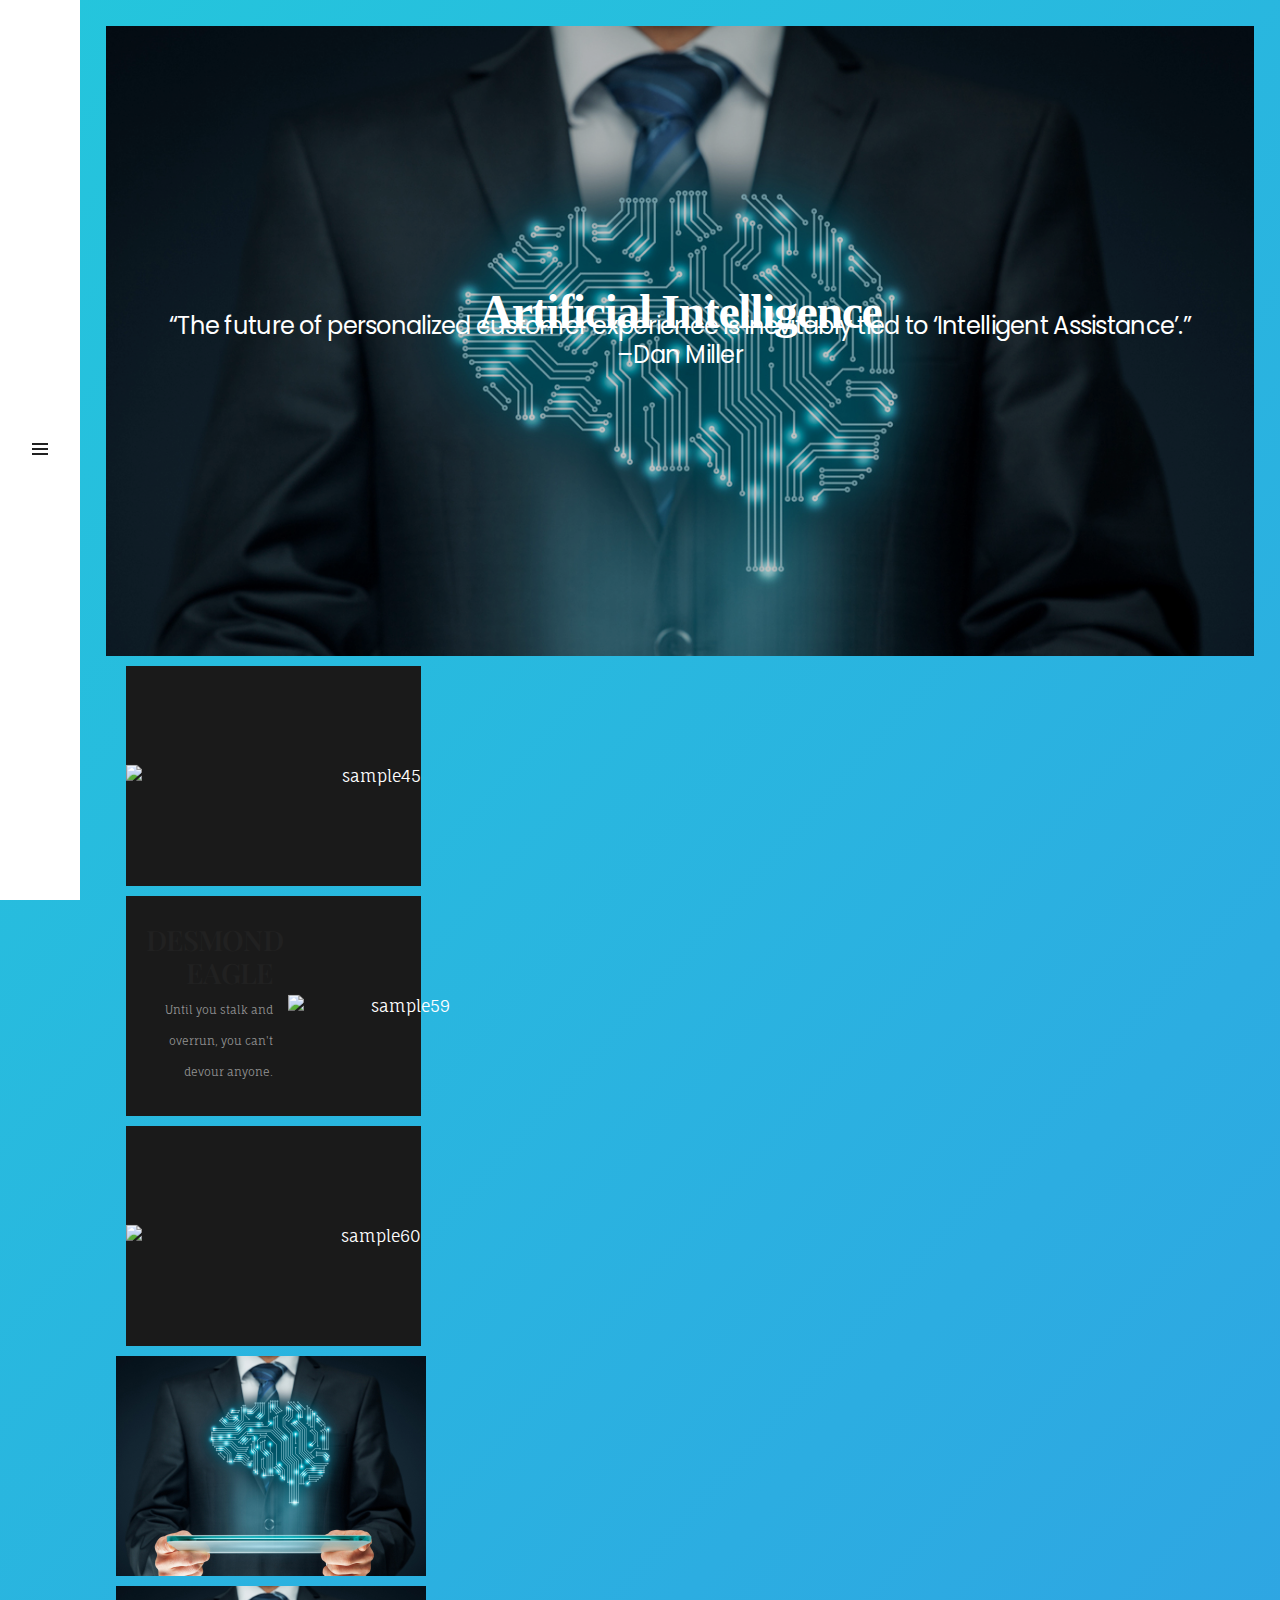
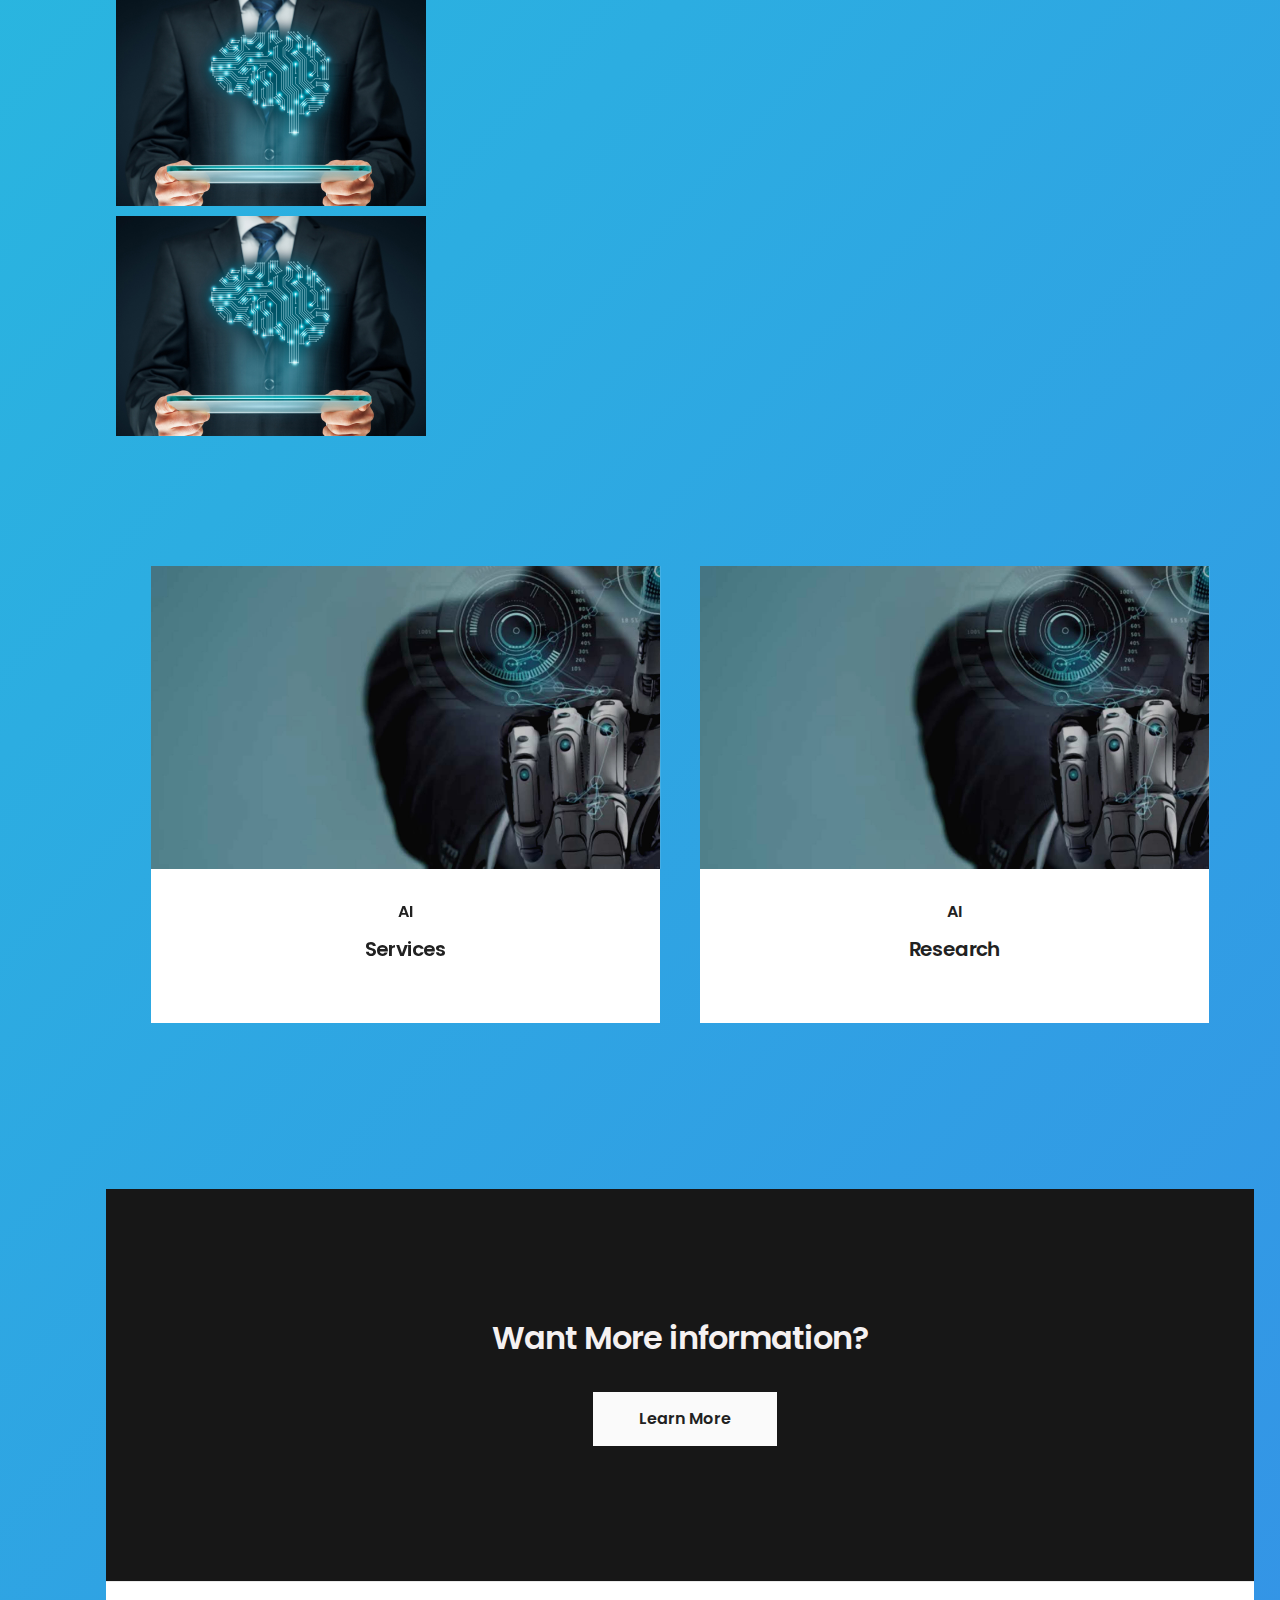
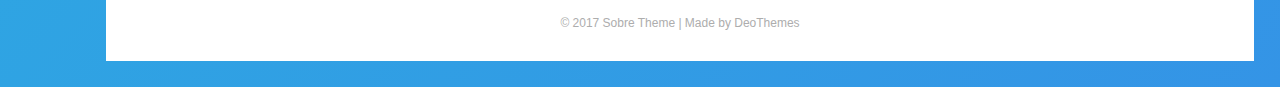
==== commit c13d00a8: "testing img effects" ====
--- a/ai.html
+++ b/ai.html
@@ -18,6 +18,9 @@
   <link rel="stylesheet" href="css/style.css" />
   <link rel="stylesheet" href="css/flip.css" />
   <link rel="stylesheet" href="css/banner.css"/>
+  <link rel="stylesheet" href="css/fig.css"/>
+  <link rel="stylesheet" href="css/gradient.css"/>
+  <link rel="stylesheet" href="css/hoverTest.css"/>
   <!-- Favicons -->
   <link rel="shortcut icon" href="img/favicon.ico">
   <link rel="apple-touch-icon" href="img/apple-touch-icon.png">
@@ -26,7 +29,7 @@
 
 </head>
 
-<body class="relative dark">
+<body class="relative">
 
   <!-- Preloader -->
   <div class="loader-mask">
@@ -127,6 +130,59 @@
   
     </section> <!-- end page title -->
     
+    <section>
+
+        <figure class="snip1482">
+            <figcaption>
+              <h2>Norman Gordon</h2>
+              <p>You don't get to be mom if you can't fix everything just right.</p>
+            </figcaption>
+            <a href="#"></a><img src="https://s3-us-west-2.amazonaws.com/s.cdpn.io/331810/sample45.jpg" alt="sample45" />
+          </figure>
+          <figure class="snip1482 hover">
+            <figcaption>
+              <h2>Desmond Eagle</h2>
+              <p>Until you stalk and overrun, you can't devour anyone.</p>
+            </figcaption>
+            <a href="#"></a><img src="https://s3-us-west-2.amazonaws.com/s.cdpn.io/331810/sample59.jpg" alt="sample59" />
+          </figure>
+          <figure class="snip1482">
+            <figcaption>
+              <h2>Benjamin Evalent</h2>
+              <p>There's never enough time to do all the nothing you want.</p>
+            </figcaption>
+            <a href="#"></a><img src="https://s3-us-west-2.amazonaws.com/s.cdpn.io/331810/sample60.jpg" alt="sample60" />
+          </figure>
+
+    </section>
+
+    <section>
+    <figure class="snip0016">
+        <img src="img/ai.jpg" alt="sample41"/>
+        <figcaption>
+          <h2>I think <span>nighttime</span> is dark</h2>
+          <p>So you can imagine your fears with less distraction.</p>
+          <a href="#"></a>
+        </figcaption>			
+      </figure>
+      <figure class="snip0016">
+        <img src="img/ai.jpg" alt="sample42"/>
+        <figcaption>
+          <h2>I suppose if we couldn't <span>laugh</span></h2>
+          <p>At things that don't make sense, we couldn't react to a lot of life.</p>
+          <a href="#"></a>
+        </figcaption>			
+      </figure>
+      <figure class="snip0016">
+        <img src="img/ai.jpg" alt="sample43"/>
+        <figcaption>
+          <h2>I think the <span>surest</span> sign </h2>
+          <p>That intelligent life exists elsewhere in the universe is that none of it has tried to contact us.</p>
+          <a href="#"></a>
+        </figcaption>			
+      </figure>
+
+    </section>
 
     <section class="section-wrap">
       <div class="container-fluid semi-fluid">      
@@ -159,7 +215,7 @@
                     <img src="img/rpa.jpg" alt>
                    <figcaption>Services</figcaption>
                   </figure>
-                </div>
+                </div-->
                 <div class="entry-wrap">
                   <div class="entry">
                     <div class="entry-meta">
@@ -301,7 +357,7 @@
           </div>
         </div>
       </div>
-    </section> <!-- end Gear / Services / Publications  -->
+    </section> <!end Gear / Services / Publications  -->
 
     <!-- CTA -->
     <section class="section-wrap call-to-action bg-dark">
@@ -343,6 +399,6 @@
   <script type="text/javascript" src="js/plugins.js"></script>  
   <script type="text/javascript" src="js/scripts.js"></script>
   <script type="text/javascript" src="js/banner.js"></script>
-    
+     
 </body>
 </html>--- a/css/fig.css
+++ b/css/fig.css
@@ -0,0 +1,106 @@
+@import url(https://fonts.googleapis.com/css?family=Raleway:400,200,300,800);
+figure.snip0016 {
+  font-family: 'Raleway', Arial, sans-serif;
+  color: #fff;
+  position: relative;
+  overflow: hidden;
+  margin: 10px;
+  min-width: 220px;
+  max-width: 310px;
+  max-height: 220px;
+  width: 100%;
+  background: #000000;
+  text-align: left;
+}
+figure.snip0016 * {
+  -webkit-box-sizing: border-box;
+  box-sizing: border-box;
+}
+figure.snip0016 img {
+  max-width: 100%;
+  opacity: 1;
+  width: 100%;
+  -webkit-transition: opacity 0.35s;
+  transition: opacity 0.35s;
+}
+figure.snip0016 figcaption {
+  position: absolute;
+  bottom: 0;
+  left: 0;
+  padding: 30px 3em;
+  width: 100%;
+  height: 100%;
+}
+figure.snip0016 figcaption::before {
+  position: absolute;
+  top: 30px;
+  right: 30px;
+  bottom: 30px;
+  left: 100%;
+  border-left: 4px solid rgba(255, 255, 255, 0.8);
+  content: '';
+  opacity: 0;
+  background-color: rgba(255, 255, 255, 0.5);
+  -webkit-transition: all 0.5s;
+  transition: all 0.5s;
+  -webkit-transition-delay: 0.6s;
+  transition-delay: 0.6s;
+}
+figure.snip0016 h2,
+figure.snip0016 p {
+  margin: 0 0 5px;
+  opacity: 0;
+  -webkit-transition: opacity 0.35s, -webkit-transform 0.35s;
+  transition: opacity 0.35s,-webkit-transform 0.35s,-moz-transform 0.35s,-o-transform 0.35s,transform 0.35s;
+}
+figure.snip0016 h2 {
+  word-spacing: -0.15em;
+  font-weight: 300;
+  text-transform: uppercase;
+  -webkit-transform: translate3d(30%, 0%, 0);
+  transform: translate3d(30%, 0%, 0);
+  -webkit-transition-delay: 0.3s;
+  transition-delay: 0.3s;
+}
+figure.snip0016 h2 span {
+  font-weight: 800;
+}
+figure.snip0016 p {
+  font-weight: 200;
+  -webkit-transform: translate3d(0%, 30%, 0);
+  transform: translate3d(0%, 30%, 0);
+  -webkit-transition-delay: 0s;
+  transition-delay: 0s;
+}
+figure.snip0016 a {
+  left: 0;
+  right: 0;
+  top: 0;
+  bottom: 0;
+  position: absolute;
+  color: #ffffff;
+}
+figure.snip0016:hover img {
+  opacity: 0.3;
+}
+figure.snip0016:hover figcaption h2 {
+  opacity: 1;
+  -webkit-transform: translate3d(0%, 0%, 0);
+  transform: translate3d(0%, 0%, 0);
+  -webkit-transition-delay: 0.4s;
+  transition-delay: 0.4s;
+}
+figure.snip0016:hover figcaption p {
+  opacity: 0.9;
+  -webkit-transform: translate3d(0%, 0%, 0);
+  transform: translate3d(0%, 0%, 0);
+  -webkit-transition-delay: 0.6s;
+  transition-delay: 0.6s;
+}
+figure.snip0016:hover figcaption::before {
+  background: rgba(255, 255, 255, 0);
+  left: 30px;
+  opacity: 1;
+  -webkit-transition-delay: 0s;
+  transition-delay: 0s;
+}
--- a/css/gradient.css
+++ b/css/gradient.css
@@ -0,0 +1,30 @@
+/* set Color */ 
+body {
+      background : linear-gradient(132deg, #24c6dc, #3494e6, #ec6ead, #f80759, #bc4e9c); 
+      background-size : 400% 400%;
+       animation : Gradient 15s ease infinite; 
+}
+/* Animate Background*/
+@keyframes Gradient {
+    0% {
+         background-position: 0% 50%
+       }
+   50% { 
+         background-position: 100% 50%
+       }
+  100% {
+      background-position: 0% 50%
+      }
+}
+/* Style for title */
+h1 {
+   text-align: center;
+   color: #FFFF;
+   font-family: 'Open Sans';
+    font-weight: bold;
+    text-align: center;
+    position: absolute;
+    top: 40%;
+    right: 0;
+    left: 0;
+}
--- a/css/hoverTest.css
+++ b/css/hoverTest.css
@@ -0,0 +1,77 @@
+@import url(https://fonts.googleapis.com/css?family=Playfair+Display);
+@import url(https://fonts.googleapis.com/css?family=Fauna+One);
+.snip1482 {
+  font-family: 'Fauna One', Arial, sans-serif;
+  position: relative;
+  margin: 10px 20px;
+  min-width: 230px;
+  max-width: 295px;
+  min-height: 220px;
+  width: 100%;
+  color: #ffffff;
+  text-align: right;
+  line-height: 1.4em;
+  background-color: #1a1a1a;
+  font-size: 16px;
+}
+.snip1482 * {
+  -webkit-box-sizing: border-box;
+  box-sizing: border-box;
+  -webkit-transition: all 0.35s ease;
+  transition: all 0.35s ease;
+}
+.snip1482 img {
+  position: absolute;
+  right: 0%;
+  top: 50%;
+  opacity: 1;
+  width: 100%;
+  -webkit-transform: translate(0%, -50%);
+  transform: translate(0%, -50%);
+}
+.snip1482 figcaption {
+  position: absolute;
+  width: 50%;
+  top: 50%;
+  left: 0;
+  -webkit-transform: translateY(-50%);
+  transform: translateY(-50%);
+  padding: 20px 0 20px 20px;
+}
+.snip1482 h2,
+.snip1482 p {
+  margin: 0;
+  width: 100%;
+  -webkit-transform: translateX(20px);
+  transform: translateX(20px);
+  opacity: 0;
+}
+.snip1482 h2 {
+  font-family: 'Playfair Display', Arial, sans-serif;
+  text-transform: uppercase;
+  margin-bottom: 5px;
+}
+.snip1482 p {
+  font-size: 0.8em;
+}
+.snip1482 a {
+  position: absolute;
+  top: 0;
+  bottom: 0;
+  left: 0;
+  right: 0;
+  z-index: 1;
+}
+.snip1482:hover img,
+.snip1482.hover img {
+  width: 55%;
+  right: -10%;
+}
+.snip1482:hover figcaption h2,
+.snip1482.hover figcaption h2,
+.snip1482:hover figcaption p,
+.snip1482.hover figcaption p {
+  -webkit-transform: translateX(0px);
+  transform: translateX(0px);
+  opacity: 1;
+}
